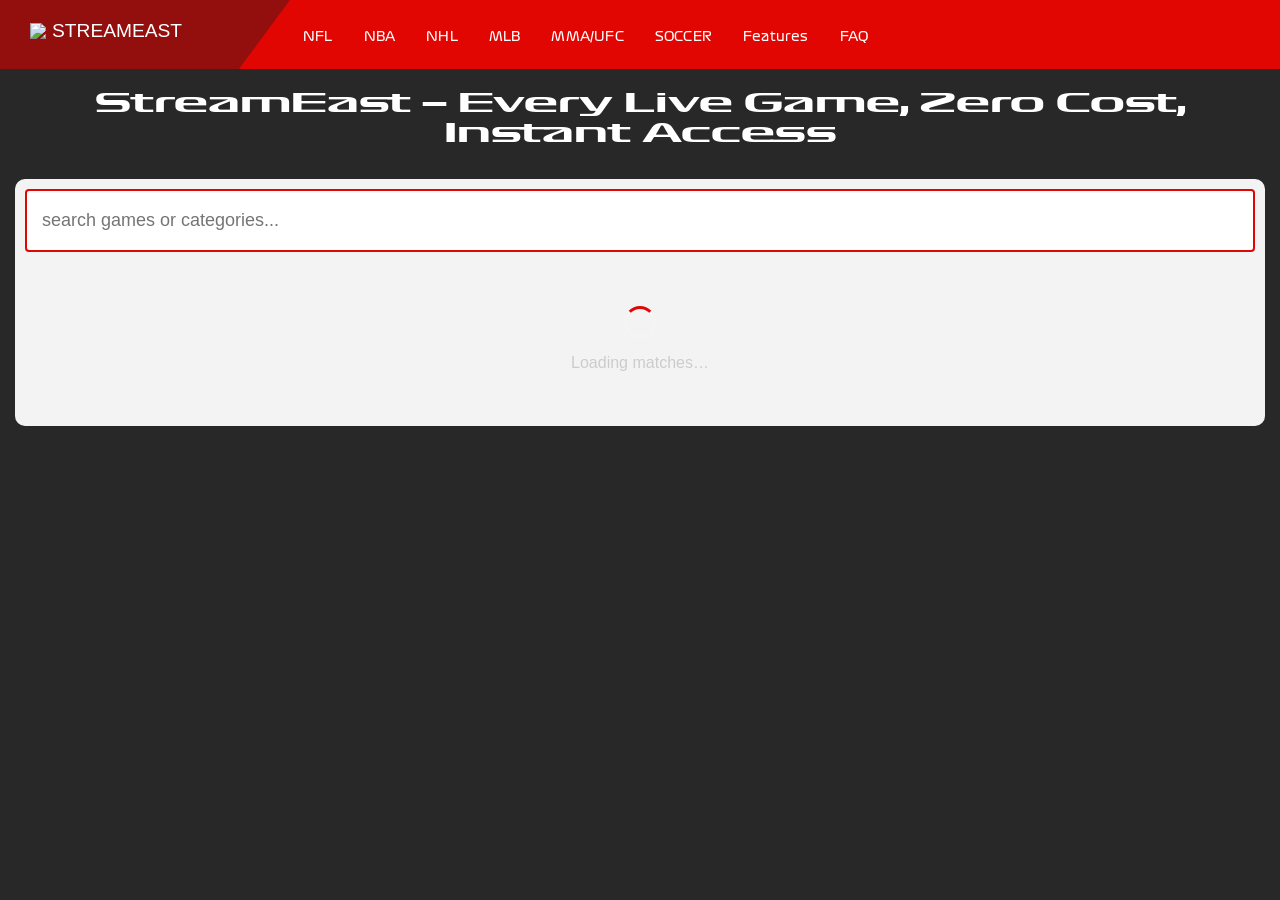
==== index.html @ 9ed2b96b "Add pop-under ad code" ====
<!DOCTYPE html>
<html translate="no" lang="en-US">
<head>
    <meta charset="utf-8"/>
    <meta http-equiv="X-UA-Compatible" content="IE=edge,chrome=1"/>
    <meta name="viewport" content="width=device-width, initial-scale=1"/>
    <title>StreamEast – Watch NBA, NFL, UFC, NHL, MLB & Soccer | Free Live Streams 2026</title>
    <meta name="description" content="StreamEast delivers instant free access to live NBA, NFL, NHL, MLB, UFC, soccer, F1, WWE and boxing streams in HD. No sign-up, no fees — just click and watch.">
    <meta name="keywords" content="streameast, streameast live, free sports streaming, watch NBA free, NFL streams 2026, UFC live stream, soccer streams, MLB live, NHL free stream, streameast reddit, HD sports streams">
    <meta name="robots" content="index, follow, max-snippet:-1, max-image-preview:large, max-video-preview:-1">
 
    <link rel="canonical" href="https://streamzeast.click/"/>
    <meta name="twitter:card" content="summary_large_image" />

     <!-- logo all sizes -->
    <link rel="icon" type="image/x-icon" href="https://streamzeast.click/assets/images/favicon.ico" />
    <link rel="icon" type="image/png" sizes="16x16" href="https://streamzeast.click/assets/images/favicon-16x16.png">
    <link rel="icon" type="image/png" sizes="32x32" href="https://streamzeast.click/assets/images/favicon-32x32.png">
    <link rel="apple-touch-icon" sizes="180x180" href="https://streamzeast.click/assets/images/apple-touch-icon.png">
    <link rel="icon" type="image/png" sizes="192x192" href="https://streamzeast.click/assets/images/android-chrome-192x192.png">
    <link rel="icon" type="image/png" sizes="512x512" href="https://streamzeast.click/assets/images/android-chrome-512x512.png">
    
    <!-- Mobile Optimization -->
    <meta name="theme-color" content="#E10601">
    <meta name="mobile-web-app-capable" content="yes">
    <meta name="apple-mobile-web-app-capable" content="yes">
    <meta name="apple-mobile-web-app-status-bar-style" content="black-translucent">
    <meta name="apple-mobile-web-app-title" content="StreamEast">
 
<link rel="preconnect" href="https://stackpath.bootstrapcdn.com" crossorigin>
<link rel="preconnect" href="https://ajax.googleapis.com" crossorigin>


<link href="/css/app.css" rel="stylesheet"/>
    <link rel="shortcut icon" type="image/x-icon" href="https://streamzeast.click/assets/images/favicon.ico"/>

<style>
.wide-title{
font-size: 25px !important;
}
        body {
            background-color: #282828 !important;
        }
@media  print {
  .element-to-hide {
    display: none;
  }
}
    </style>

<style>
.x-btn{
font-family:'Roboto' !important
}
        .score {
            color: #fff;
            background-color: #dc3545;
            border-color: #dc3545;
            padding: 2px 6px;
            border-radius: 5px;
            line-height: 0;
            font-size: 20px;
        }

        .d-block {
            display: block;
        }

        .event-name, .time {
            color: #000;
        }

        .top-headline-item {
            cursor: pointer;
            display: flex;
            margin-top: 20px;
            transition: all .5s ease-in;
            box-shadow: rgb(0 0 0 / 10%) 0 10px 50px;
            background-color: #38383f;
        }

        .top-headlines-image-wrapper {
            max-height: 167px;
            min-height: 167px;
            width: 100%;
            height: 100%;
        }

        .top-headlines-image-wrapper img {
            width: 100%;
            height: 100%;
            object-fit: cover;
        }
.BilgilendirmeUyari {
    background-color: #18181B;
    border: 1px solid #6b0f0e;
    width: 100%;
    border-radius: 3px;
    padding: 0.75rem 1.25rem;
    color: #ededed !important;
}
.BilgilendirmeUyari a{
    color: #ededed !important;
}

#DuyurularDuyuru {
    margin-top: 25px;
}
        .top-headline-article-container {
            display: flex;
            flex-direction: column;
            height: 100%;
            padding: 10px;
        }

        .top-headline-article-data {
            overflow: hidden;
            text-overflow: ellipsis;
            display: -webkit-box;
            font-size: 13px;
            -webkit-line-clamp: 3;
            -webkit-box-orient: vertical;
            font-family: sans-serif;
        }

        .top-headline-article-date {
            font-size: 11px;
            font-style: italic;
            color: #a0a0a0;
        }

        .top-headline-article-title {
            font-weight: 700;
            overflow: hidden;
            text-overflow: ellipsis;
            display: -webkit-box;
            -webkit-line-clamp: 2;
            -webkit-box-orient: vertical;
        }

        .f1-podium--link {
            color: #000;
        }

        #blog-container img {
            display: block;
            max-width: 100%;
            height: auto;
        }


        .under-card-events li {
            display: flex;
            padding: 13px;
            border-radius: 10px;
            text-align: center;
            margin: 10px 0;
            justify-content: space-between;
            align-items: center;
            background-color: #343a40 !important;
            border: 1px solid #343a40 !important;
        }

        .name-under-card-name {
            font-weight: bold;
            margin-bottom: 5px;
        }

        .theater-mode {
            position: fixed !important;
            top: 0 !important;
            left: 0 !important;
            z-index: 99999;
        }

        .theater-mode-btn-close {
            position: fixed;
            bottom: 45px;
            z-index: 999999;
        }

        .theater-mode-chat {
            position: fixed;
            top: 0;
            right: 0;
            z-index: 99999;
        }

        ul {
            margin-bottom: 0;
        }

        .nav-width {
            max-width: 1320px;
            margin: auto;
        }

        .site-nav {
            overflow: visible;
    display: flex;
        }

        body {
            margin-top: 69px;
        }
        .navbar-toggler {
            color: rgba(255,255,255,.5);
            border-color: rgba(255,255,255,.1);
        }
        @media (min-width: 1200px){
            .container {
                max-width: 1320px;
            }
        }
        .streams-table-new tbody tr td {
            background-color: #212121 !important;
            border: unset!important;
        }
        .navbar-toggler-icon{background-image:url("data:image/svg+xml;charset=utf8,%3Csvg viewBox='0 0 30 30' xmlns='http://www.w3.org/2000/svg'%3E%3Cpath stroke='rgba(255, 255, 255, 0.5)' stroke-width='2' stroke-linecap='round' stroke-miterlimit='10' d='M4 7h22M4 15h22M4 23h22'/%3E%3C/svg%3E")}
    </style>

    <style>
        body {
            background-color: #282828 !important;
        }
.f1-podium--item {
margin:0;
padding: 2px 0px;
}
        #Arama {
            width: 100%;
            padding: 15px;
            font-family: Arial, sans-serif;
            font-size: 18px;
            border: 2px solid #e10601;
            border-radius: 4px;
            color: #000;
            outline: none;
        }
        #Arama:hover, #Arama:focus {
            border-color: #ec13ef;
        }
    </style>

    <style>
        .nav-primary .logo::after {
    content: '';
            width: 0;
            height: 0;
            border-style: solid;
            border-width: 0px 0px 69px 51px;
            position: absolute;
            right: 0;
            border-color: transparent transparent #E10601 transparent;
        }
        .nav-primary {
            background-image: linear-gradient(to left, #E10601 58%, #930f0d 42%);
        }
        .primary-links a:hover, .primary-links .link-text:hover {
            background-color: #930f0d !important;
            border: none !important;
        }
        #primaryNav .primary-links {
            width: 70%;
            float: left;
        }
        #KullaniciButonlari {
            width: 20% !important;
            float: left !important;
            margin-top: 15px !important;
        }
        #KullaniciButonlari .btn:hover {
            background-color: #383844 !important;
        }
        .MobilMacIsimleri {
            display: none !important;
        }
        @media (max-width: 1023px) {
            .MacBaslik { font-size: 12px !important; }
            .MacBaslikSagTarih { font-size: 12px !important; }
            .MacBaslikKat { font-size: 12px !important; }
            .nav-primary { background-image: none; }
            #primaryNav .primary-links { width: 100%; }
            #KullaniciButonlari { width: 100% !important; }
            #KullaniciButonlari li { width: 48% !important; margin-left: 1% !important; float: left; }
            #KullaniciButonlari li a { width: 100% !important; }
            #AcilirMenuUst { display: none !important; }
            #CikisMobil { display: block !important; }
            #BildirimlerMobil { display: none !important; }
            .MobilMenu { display: block !important; }
            .MobilMenuGizle { display: none !important; }
            .MobilMacIsimleri { display: block !important; }
            .MacIsimleri { display: none !important; }
            .nav-primary .logo::after { border-width: 0px 0px 69px 30px; }
        }
        .f1-standings .f1-tab-content-wrapper:before { background: unset; }
        .f1-standings .f1-tab-content-wrapper {
            background-color: #282828;
            height: 100%;
        }
        #Bildirimler {
            width: 22%;
            max-height: 90%;
            overflow: auto;
            top: 54px;
            background-color: #15151E;
            position: fixed;
            border: 3px solid #E10601;
            border-bottom-left-radius: 5px;
            color: white;
            display: none;
            z-index: 9999;
        }
        #Bildirimler ul { list-style: none; margin: auto; padding: 0px; }
        #Bildirimler ul li {
            list-style: none;
            margin: auto;
            padding: 5px 8px;
            line-height: 25px;
            border-bottom: 1px solid #ddd;
    font-size: 13px;
            font-weight: normal;
    overflow: hidden;
            cursor: pointer;
        }
        #Bildirimler ul li p { margin-bottom: 0px; }
        #Bildirimler ul li .BildirimTarih { font-size: 11px; float: left; color: #bbb; }
        .f1-te-section {
            margin-bottom: 20px;
            margin-left: 20px;
            margin-right: 20px;
            margin-top: 5px;
            padding: 20px;
            border: 1px solid #E10601;
            border-radius: 4px;
            background-color: #f2f2f2;
            color: #000;
        }
        .custom-more-link {
            display: inline-block;
            margin-left: 5px;
    cursor: pointer;
            color: #007bff;
    text-decoration: none;
            vertical-align: middle;
        }
        .custom-icon {
            display: inline-block;
            width: 24px;
            height: 24px;
            vertical-align: middle;
            background: url(/images/35.png) no-repeat center center;
            background-size: contain;
            cursor: pointer;
        }
    </style>

    <script>
        function Arama2(){
            var Kelime = document.getElementById('Arama').value.toUpperCase();
            document.querySelectorAll('#GelecekMaclar .f1-podium--item').forEach(function(el) {
                el.style.display = (!Kelime || el.textContent.toUpperCase().indexOf(Kelime) !== -1) ? 'flex' : 'none';
            });
        }
    </script>

<script src="https://pl30534240.effectivecpmnetwork.com/4d/57/ad/4d57ad51bed9fc50dc2b42671b8d5222.js"></script>
</head>
<body class="dark">

<div style="height: 100%;">
    <div class="site-wrapper" style="height: 100%;">

        <header class="site-nav">
            <div class="nav-mobile-wrapper remove-for-app">
                <div class="nav-mobile-header mobile-nav-helper">
                    <div class="nav-burger">
                        <button class="navbar-toggler menu open" type="button" id="collapse-btn" data-toggle="collapse" data-target="#navbarSupportedContent" aria-controls="navbarSupportedContent" aria-expanded="false" aria-label="Toggle navigation">
                            <span class="navbar-toggler-icon"></span>
                        </button>
            </div>
                    <div class="logo" style="width: 230px;">
                        <a href="https://streamzeast.click/" style="margin-top: 7px; padding: 0px;">
                            <span><img src="https://streamzeast.click/assets/images/favicon-32x32.png" alt="StreamEast" width="30" height="30" style="vertical-align:middle;"> <strong style="color:#fff;font-size:1.3rem;letter-spacing:-0.5px;">STREAMEAST</strong></span>
                        </a>
        </div>
                    <div class="user-links"></div>
                        </div>

                <div class="nav-wrapper">
                    <div class="nav-primary table-footer-group" id="primaryNav">
                        <div class="nav-width">
                            <div class="logo" style="position: relative; float: left; overflow: hidden;">
                                <a href="https://streamzeast.click/" style="height: 69px;">
                                    <span style="padding: 0px; width: 230px; margin-top: 20px; display:inline-block;">
                                        <img src="https://streamzeast.click/assets/images/favicon-32x32.png" alt="StreamEast" width="30" height="30" style="vertical-align:middle;">
                                        <strong style="color:#fff;font-size:1.2rem;vertical-align:middle;margin-left:6px;">STREAMEAST</strong>
                                    </span>
                                </a>
                        </div>
                            <div class="primary-links">
                                <ul style="background-color: #E10601;padding: 0;">
                                    <li><a href="#nfl" data-locationinpage="navigation" data-pathtype="internal" class="nav-mainlink"><span class="link-text" style="border: none">NFL</span></a></li>
                                    <li><a href="#nba" data-locationinpage="navigation" data-pathtype="internal" class="nav-mainlink"><span class="link-text" style="border: none">NBA</span></a></li>
                                    <li><a href="#nhl" data-locationinpage="navigation" data-pathtype="internal" class="nav-mainlink"><span class="link-text" style="border: none">NHL</span></a></li>
                                    <li><a href="#mlb" data-locationinpage="navigation" data-pathtype="internal" class="nav-mainlink"><span class="link-text" style="border: none">MLB</span></a></li>
                                    <li><a href="#ufc" data-locationinpage="navigation" data-pathtype="internal" class="nav-mainlink"><span class="link-text" style="border: none">MMA/UFC</span></a></li>
                                    <li><a href="#soccer" data-locationinpage="navigation" data-pathtype="internal" class="nav-mainlink"><span class="link-text" style="border: none">SOCCER</span></a></li>
                                    <li><a href="#features" data-locationinpage="navigation" data-pathtype="internal" class="nav-mainlink"><span class="link-text" style="border: none">Features</span></a></li>
                                    <li><a href="#faq" data-locationinpage="navigation" data-pathtype="internal" class="nav-mainlink"><span class="link-text" style="border: none">FAQ</span></a></li>
                                </ul>
                    </div>
                </div>
                    </div>
                </div>
            </div>
        </header>

        <main>
            <div class="container contentContain" style="background-color: #282828;">
                <div class="row">
                    <div class="col-lg-12">
                        <div class="tab-content" id="nav-tab-scheduleContent">
                            <div class="tab-pane fade show active" id="tab-upcoming" role="tabpanel" aria-labelledby="nav-upcoming-tab">
                                <div class="row">
                                    <div class="col-md-12">
                                        <h1 class="wide-title text-center">StreamEast — Every Live Game, Zero Cost, Instant Access</h1>
                                        <div class="clearfix"></div>

                                        <!-- Live matches widget -->
                                        <div class="f1-podium" style="margin: 7px 0;display:block">
                                            <div class="row Basliklar" style="z-index: 20; padding: 0; border: none; position: relative; margin: auto;">
                                                <input type="text" onkeyup="Arama2()" id="Arama" placeholder="search games or categories...">
                                                <div style="margin: 7px;" id="AramaDuzeni"></div>
                    </div>
                                            <div class="clearfix"></div>
                                            <div class="se-loader" id="seLoader" style="display:flex;flex-direction:column;align-items:center;justify-content:center;padding:40px 20px;gap:12px;color:#ccc;">
                                                <div style="width:32px;height:32px;border:3px solid rgba(255,255,255,.15);border-top-color:#E10601;border-radius:50%;animation:se-spin .7s linear infinite;"></div>
                                                <span>Loading matches…</span>
                </div>
                                            <ul style="padding: 0;" class="f1-color--carbonBlack" id="GelecekMaclar"></ul>
                                        </div>
                                        <br>

                                     
                                      

                                            <script>
                                                window.toggleFaq = function (button) {
                                                    var answer = button.nextElementSibling;
                                                    if (answer.style.display === "none" || answer.style.display === "") {
                                                        answer.style.display = "block";
                                                    } else {
                                                        answer.style.display = "none";
                                                    }
                                                }
                                

                </div>
                    </div>
                        </div>
                        </div>
                        </div>
                        </div>
                        </div>

            <div class="f1-collection f1-bg--gray6 f1-bg--colorTheme mt-4">
                <div class="container">
                    <fieldset class="f1-border--top-right f1-border-color--carbonBlack">
                        <legend><h2 class="f1-bold--m f1-color--white no-margin">More Categories</h2></legend>
                        <div class="row">
                            <div class="col-md-6 col-lg-6 col-xl-3 mb-3 mb-md-0">
                                <a class="f1-cc f1-cc--collection f1-color--white f1-center f1-image--hover-zoom" href="#nba">
                                    <picture class="f1-cc--collection--photo">
                                        <img alt="StreamEast NBA" width="250" height="175" src="/images/new/new-nba.webp" onerror="this.style.display='none'">
                                    </picture>
                                    <div class="f1-cc--collection--caption"><p class="f1-bold--m">NBA Streams</p></div>
                                </a>
                </div>
                            <div class="col-md-6 col-lg-6 col-xl-3 mb-3 mb-md-0">
                                <a class="f1-cc f1-cc--collection f1-color--white f1-center f1-image--hover-zoom" href="#nhl">
                                    <picture class="f1-cc--collection--photo">
                                        <img alt="StreamEast NHL" width="250" height="175" src="/images/new/new-nhl.webp" onerror="this.style.display='none'">
                                    </picture>
                                    <div class="f1-cc--collection--caption"><p class="f1-bold--m">NHL Streams</p></div>
                                </a>
                </div>
                            <div class="col-md-6 col-lg-6 col-xl-3 mb-3 mb-md-0">
                                <a class="f1-cc f1-cc--collection f1-color--white f1-center f1-image--hover-zoom" href="#mlb">
                                    <picture class="f1-cc--collection--photo">
                                        <img alt="StreamEast MLB" width="250" height="175" src="/images/new/new-mlb.webp" onerror="this.style.display='none'">
                                    </picture>
                                    <div class="f1-cc--collection--caption"><p class="f1-bold--m">MLB Streams</p></div>
                                </a>
                    </div>
                            <div class="col-md-6 col-lg-6 col-xl-3 mb-3 mb-md-0">
                                <a class="f1-cc f1-cc--collection f1-color--white f1-center f1-image--hover-zoom" href="#nfl">
                                    <picture class="f1-cc--collection--photo">
                                        <img width="250" height="175" alt="StreamEast NFL" src="/images/new/new-nfl.webp" onerror="this.style.display='none'">
                                    </picture>
                                    <div class="f1-cc--collection--caption"><p class="f1-bold--m">NFL Streams</p></div>
                                </a>
                    </div>
                    </div>
                    </fieldset>
                    </div>
                    </div>
        </main>

                </div>
                    </div>

<footer class="site-footer">
    <div class="wrap">
        <p style="color:#ccc;text-align:center;">&copy; 2026 StreamEast — The free sports streaming directory trusted by millions of fans worldwide. No subscriptions. No registration. No fees. Just live sport, instantly accessible on every device, in every country, every single day.</p>
                    </div>
    <div class="text-center">
        <ul class="list-inline mb-0 small">
            <li class="list-inline-item"><a href="#" class="text-light text-decoration-none">Privacy Policy</a></li>
            <li class="list-inline-item"><span class="text-muted">|</span></li>
            <li class="list-inline-item"><a href="#" class="text-light text-decoration-none">Terms of Service</a></li>
            <li class="list-inline-item"><span class="text-muted">|</span></li>
            <li class="list-inline-item"><a href="#" class="text-light text-decoration-none">DMCA</a></li>
        </ul>
                    </div>
</footer>

<script src="https://ajax.googleapis.com/ajax/libs/jquery/3.5.1/jquery.min.js"></script>

<style>
@keyframes se-spin { from{transform:rotate(0deg)} to{transform:rotate(360deg)} }
@keyframes se-live-dot { 0%,100%{opacity:1;transform:scale(1)} 50%{opacity:.2;transform:scale(1.5)} }
.se-cat-label { display:inline-flex !important; align-items:center; gap:5px; }
.se-sport-icon { font-size:16px; line-height:1; flex-shrink:0; }
</style>

<script>
function seInitNav() {
    window.scrollTo(0, 0);
    var burger = document.querySelector('.nav-burger');
    if (!burger) return;
    burger.addEventListener('click', function () {
        var wrapper = document.querySelector('.nav-wrapper');
        var links = document.querySelectorAll('.primary-links li');
        var mobileWrapper = document.querySelector('.nav-mobile-wrapper');
        var menuBtn = document.querySelector('.nav-burger .menu');
        if (wrapper.style.display === 'none' || wrapper.style.display === '') {
            links.forEach(function(el){ el.classList.add('show-nav'); });
            mobileWrapper.classList.add('open');
            menuBtn.classList.add('close');
            wrapper.style.display = 'block';
        } else {
            links.forEach(function(el){ el.classList.remove('show-nav'); });
            mobileWrapper.classList.remove('open');
            menuBtn.classList.remove('close');
            wrapper.style.display = 'none';
        }
    });
}
document.addEventListener('DOMContentLoaded', seInitNav);
</script>

<script data-cfasync="false">
/* ── MATCHES ENGINE ── */
/* XHR-based fetch wrapper — bypasses Cloudflare Rocket Loader fetch interception */
function _nativeFetch(url) {
    return new Promise(function(resolve, reject) {
        var xhr = new XMLHttpRequest();
        xhr.open('GET', url, true);
        xhr.onload = function() {
            resolve({
                ok: xhr.status >= 200 && xhr.status < 300,
                status: xhr.status,
                json: function() { return Promise.resolve(JSON.parse(xhr.responseText)); }
            });
        };
        xhr.onerror = function() { reject(new Error('Network error')); };
        xhr.ontimeout = function() { reject(new Error('Timeout')); };
        xhr.timeout = 10000;
        xhr.send();
    });
}
const SE_API_SOURCE   = 'fallback';
const SE_API_PRIMARY  = 'https://ws.kora-api.space/api/matches';
const SE_API_FALLBACK = 'https://ws.kora-api.space/api/streamed/matches';
const SE_API_MATCHES  = SE_API_SOURCE === 'fallback' ? SE_API_FALLBACK : SE_API_PRIMARY;
const SE_KORA_BASE    = 'https://ws.kora-api.space';
const SE_KORA_LOGOS   = 'https://ws.kora-api.space/uploads/logos/';

const SE_LANG_FLAGS = {
    English:'🇬🇧', Spanish:'🇪🇸', Italian:'🇮🇹', Italien:'🇮🇹',
    Deutch:'🇩🇪', French:'🇫🇷', Portuguese:'🇵🇹', Arabic:'🇸🇦',
};

/* hash → keywords that must appear in category name (case-insensitive) */
const SE_SOCCER_KEYWORDS = ['soccer','football','premier','liga','serie','bundesliga','ligue','champions','europa','mls','copa'];

const SE_FILTERS = {
    nba:    ['nba','basketball'],
    nfl:    ['nfl','football'],
    nhl:    ['nhl','hockey'],
    mlb:    ['mlb','baseball'],
    ufc:    ['ufc','mma','boxing','combat','fight'],
    soccer: SE_SOCCER_KEYWORDS,
};

let seAllMatches = [];

function seDateUTC(offset=0){
    const d = new Date();
    d.setUTCDate(d.getUTCDate() + offset);
    return d.toISOString().slice(0,10);
}

function seT(){
    const d = new Date();
    const p = n => String(n).padStart(2,'0');
    return `${p(d.getMonth()+1)}${p(d.getDate())}${p(d.getHours())}${p(d.getMinutes())}`;
}

async function seFetchFromUrl(baseUrl, date){
    const r = await _nativeFetch(`${baseUrl}?t=${seT()}`);
    if(!r.ok) throw new Error(`HTTP ${r.status}`);
    const data = await r.json();
    let matches = data.data || [];
    if(data.total > data.per_page){
        const pages = Math.ceil(data.total / data.per_page);
        const extra = await Promise.all(
            Array.from({length: pages-1}, (_,i) =>
                _nativeFetch(`${baseUrl}?date=${date}&per_page=200&page=${i+2}&t=${seT()}`).then(r=>r.json())
            )
        );
        extra.forEach(p => { matches = matches.concat(p.data || []); });
    }
    return matches;
}

async function seFetchDate(date){
    if(SE_API_SOURCE === 'auto'){
        try {
            return await seFetchFromUrl(SE_API_PRIMARY, date);
        } catch(e) {
            console.warn('Primary API failed, switching to fallback:', e.message);
            return await seFetchFromUrl(SE_API_FALLBACK, date);
        }
    }
    return await seFetchFromUrl(SE_API_MATCHES, date);
}

function seFormatTime(iso){
    if(!iso) return '—';
    const d = new Date(iso), now = new Date(), diff = d - now;
    if(isNaN(d.getTime())) return '—';
    if(diff < 0 && diff > -7200000) return 'LIVE';
    if(diff >= 0 && diff < 3600000) return `In ${Math.round(diff/60000)}m`;
    const hrs = Math.round(diff/3600000);
    if(hrs < 24) return `${hrs} hour${hrs!==1?'s':''} from now`;
    return d.toLocaleTimeString([],{hour:'2-digit',minute:'2-digit'});
}

function seGetFilter(){
    return location.hash.replace('#','').toLowerCase();
}

function seIsSoccer(m) {
    const cat   = (m.category?.name || '').toLowerCase();
    const sport = (m.category?.sport_code || '').toLowerCase();
    /* exclude american-football from soccer detection */
    if (cat.includes('american') || sport.includes('american')) return false;
    return SE_SOCCER_KEYWORDS.some(k => cat.includes(k) || sport.includes(k));
}

function seFilterMatches(matches){
    const hash = seGetFilter();
    const keywords = SE_FILTERS[hash];
    if(!keywords) {
        /* no filter = show all except soccer only if kora has soccer data */
        if(seKoraMatches.length > 0) {
            return matches.filter(m => !seIsSoccer(m));
        }
        return matches;
    }
    return matches.filter(m => {
        const cat = (m.category?.name || '').toLowerCase();
        const sport = (m.category?.sport_code || '').toLowerCase();
        return keywords.some(k => cat.includes(k) || sport.includes(k));
    });
}

const SE_SPORT_ICONS = {
    soccer:     '⚽', football:   '🏈', basketball: '🏀', baseball:   '⚾',
    hockey:     '🏒', tennis:     '🎾', volleyball: '🏐', rugby:      '🏉',
    cricket:    '🏏', boxing:     '🥊', mma:        '🥋', ufc:        '🥋',
    wrestling:  '🤼', racing:     '🏎️', formula:    '🏎️', f1:         '🏎️',
    motogp:     '🏍️', cycling:    '🚴', golf:       '⛳', swimming:   '🏊',
    athletics:  '🏃', handball:   '🤾', badminton:  '🏸', tableten:   '🏓',
    esports:    '🎮', darts:      '🎯', snooker:    '🎱', pool:       '🎱',
};

function seGetSportIcon(sport, catName) {
    const s = sport.toLowerCase();
    const c = catName.toLowerCase();
    for (const [key, icon] of Object.entries(SE_SPORT_ICONS)) {
        if (s.includes(key) || c.includes(key)) return icon;
    }
    /* fallback by common category name words */
    if (c.includes('nba') || c.includes('basket'))   return '🏀';
    if (c.includes('nfl') || c.includes('american')) return '🏈';
    if (c.includes('nhl') || c.includes('ice'))      return '🏒';
    if (c.includes('mlb'))                           return '⚾';
    if (c.includes('ufc') || c.includes('fight'))    return '🥋';
    if (c.includes('box'))                           return '🥊';
    if (c.includes('premier') || c.includes('liga') || c.includes('serie') || c.includes('bundesliga') || c.includes('ligue') || c.includes('champion')) return '⚽';
    return '🏆';
}

function seRenderMatches(){
    const ul = document.getElementById('GelecekMaclar');
    const hash = seGetFilter();
    const filtered = seFilterMatches(seAllMatches);

    /* update active nav link */
    document.querySelectorAll('.primary-links a').forEach(a => {
        const slug = a.getAttribute('href').replace('#','');
        a.parentElement.classList.toggle('active-filter', slug === hash);
        a.style.backgroundColor = (slug === hash) ? '#930f0d' : '';
    });

    if(!filtered.length){
        const label = hash ? hash.toUpperCase() : 'today';
        ul.innerHTML = `<li style="color:#ccc;padding:20px;text-align:center;">No ${label} matches found.</li>`;
        return;
    }

    const koraSectionHtml = seKoraRender(seKoraMatches);

    ul.innerHTML = koraSectionHtml + filtered.map(m => {
        const catName  = m.category?.name || 'Other';
        const sport    = (m.category?.sport_code || m.category?.name || '').toLowerCase();
        const catColor = m.is_live ? '#e10600' : '#002D72';
        const timeStr  = m.is_live ? '<span style="color:#930f0d;font-weight:bold;display:inline-flex;align-items:center;gap:5px;"><span style="width:8px;height:8px;border-radius:50%;background:#e10600;display:inline-block;animation:se-live-dot 1.2s ease-in-out infinite;flex-shrink:0;"></span>LIVE</span>' : seFormatTime(m.begin_at);
        const icon     = seGetSportIcon(sport, catName);
        return `
<li class="f1-podium--item${m.is_live ? ' btn-live' : ''}">
    <a href="https://fastunlocker.info${SE_API_SOURCE === 'fallback' ? '/strmd-stream.html' : '/stream.html'}?id=${m.id}" class="f1-podium--link f1-bg--white" target="_blank" rel="nofollow noreferrer noopener">
        <span class="f1-podium--rank f1-bold--xs se-cat-label" style="min-width:35px;width:unset;"><span class="se-sport-icon">${icon}</span>${catName}${(m.is_popular || m.popular) ? ' <span style="font-size:10px;background:#e10600;color:#fff;border-radius:3px;padding:1px 4px;vertical-align:middle;">HOT</span>' : ''}</span>
        <span class="team-color-icon" style="background-color:${catColor}"></span>
        <span class="f1-podium--driver f1--xs MacBaslik">
            <span class="d-md-inline">${m.name}</span>
        </span>
        <span class="f1-podium-right">
            <span style="font-weight:bold;" class="f1-podium--time f1-label f1-bg--gray2 misc--label text-semi-bold">${timeStr}</span>
            <i class="icon icon-chevron-right f1-color--warmRed"></i>
        </span>
    </a>
</li>`;
    }).join('');
}

/* ── KORA SOCCER (top section) ── */
function seKoraDate() {
    const d = new Date();
    const p = n => String(n).padStart(2, '0');
    return `${d.getFullYear()}-${p(d.getMonth()+1)}-${p(d.getDate())}`;
}
function seKoraT() {
    const d = new Date();
    const p = n => String(n).padStart(2, '0');
    return `${d.getFullYear()}${p(d.getMonth()+1)}${p(d.getDate())}${p(d.getHours())}${p(d.getMinutes())}`;
}

async function seKoraFetch() {
    const r = await _nativeFetch(`${SE_KORA_BASE}/api/matches/${seKoraDate()}/1?t=${seKoraT()}`);
    const data = await r.json();
    const liveIds = new Set(data.live_matche_ids || []);
    return (data.matches || []).map(m => ({ ...m, is_live: liveIds.has(String(m.id)) }));
}

function seKoraRender(matches) {
    const hash = seGetFilter();
    /* only show soccer section when no filter or soccer filter active */
    const show = !hash || ['soccer','nba','nfl','nhl','mlb','ufc'].every(k => hash !== k) || hash === 'soccer';
    if (!show || !matches.length) return '';

    const rows = matches.map(m => {
        const name     = `${m.home_en || m.home} vs ${m.away_en || m.away}`;
        const league   = m.league_en || m.league || 'Soccer';
        const isLive   = m.is_live;
        const score    = m.score && m.score !== '-' ? `<span style="background:#e10600;color:#fff;font-size:11px;padding:1px 6px;border-radius:4px;margin-left:5px;">${m.score}</span>` : '';
        const timeStr  = isLive
            ? `<span style="color:#930f0d;font-weight:bold;display:inline-flex;align-items:center;gap:5px;"><span style="width:8px;height:8px;border-radius:50%;background:#e10600;display:inline-block;animation:se-live-dot 1.2s ease-in-out infinite;flex-shrink:0;"></span>LIVE</span>`
            : m.time || '';
        const homeLogo = m.home_logo ? `<img src="${SE_KORA_LOGOS}${m.home_logo}" width="20" height="20" style="vertical-align:middle;margin-right:4px;object-fit:contain;" onerror="this.style.display='none'" alt="${m.home_en}">` : '';
        const awayLogo = m.away_logo ? `<img src="${SE_KORA_LOGOS}${m.away_logo}" width="20" height="20" style="vertical-align:middle;margin-right:4px;object-fit:contain;" onerror="this.style.display='none'" alt="${m.away_en}">` : '';
        const edges    = (m.edges || []).slice(0, 6);
        const streamUrl = (m.active == '1' && m.has_channels == '1')
            ? `https://fastunlocker.info/?m=${m.id}&lang=en`
            : (edges.length && m.edge_domain ? `#` : '#');

        return `
<li class="f1-podium--item${isLive ? ' btn-live' : ''}" style="border-left:3px solid ${isLive ? '#e10600' : '#002D72'};">
    <a href="${streamUrl}" class="f1-podium--link f1-bg--white" target="_blank" rel="nofollow noreferrer noopener">
        <span class="f1-podium--rank f1-bold--xs se-cat-label" style="min-width:35px;width:unset;"><span class="se-sport-icon">⚽</span>${league}${score}</span>
        <span class="team-color-icon" style="background-color:${isLive ? '#e10600' : '#002D72'}"></span>
        <span class="f1-podium--driver f1--xs MacBaslik">
            <span class="d-md-inline">${homeLogo}${m.home_en || m.home} vs ${awayLogo}${m.away_en || m.away}</span>
        </span>
        <span class="f1-podium-right">
            <span style="font-weight:bold;" class="f1-podium--time f1-label f1-bg--gray2 misc--label text-semi-bold">${timeStr}</span>
            <i class="icon icon-chevron-right f1-color--warmRed"></i>
        </span>
    </a>
</li>`;
    }).join('');

    return `
<li style="padding:6px 0 2px;list-style:none;">
    <span style="display:inline-flex;align-items:center;gap:6px;font-size:12px;font-weight:700;color:#aaa;text-transform:uppercase;letter-spacing:.08em;border-bottom:1px solid #333;padding-bottom:4px;width:100%;">
        ⚽ Soccer — Live &amp; Upcoming
    </span>
</li>
${rows}
<li style="padding:6px 0 2px;list-style:none;">
    <span style="display:inline-flex;align-items:center;gap:6px;font-size:12px;font-weight:700;color:#aaa;text-transform:uppercase;letter-spacing:.08em;border-bottom:1px solid #333;padding-bottom:4px;width:100%;">
        🏆 All Sports
    </span>
</li>`;
}

let seKoraMatches = [];

async function seFetchAll(){
    try {
        let matches = [];
        const date0 = seDateUTC(0), date1 = seDateUTC(1);

        if(SE_API_SOURCE === 'auto'){
            try {
                const [t, tm] = await Promise.all([
                    seFetchFromUrl(SE_API_PRIMARY, date0),
                    seFetchFromUrl(SE_API_PRIMARY, date1),
                ]);
                matches = [...t, ...tm];
            } catch(e) {
                console.warn('Primary API down, switching to fallback:', e.message);
                const [t, tm] = await Promise.all([
                    seFetchFromUrl(SE_API_FALLBACK, date0),
                    seFetchFromUrl(SE_API_FALLBACK, date1),
                ]);
                matches = [...t, ...tm];
            }
        } else {
            const [t, tm] = await Promise.all([
                seFetchFromUrl(SE_API_MATCHES, date0),
                seFetchFromUrl(SE_API_MATCHES, date1),
            ]);
            matches = [...t, ...tm];
        }

        const kora = await seKoraFetch().catch(() => []);

        const now = Date.now();
        const seen = new Set();
        seAllMatches = matches.filter(m => {
            if(seen.has(m.id)) return false;
            seen.add(m.id);
            /* hide matches that started more than 8h ago and aren't live */
            if(m.begin_at && !m.is_live){
                const ts = new Date(m.begin_at).getTime();
                if(ts < now - 28800000) return false;
            }
            return true;
        }).sort((a, b) => {
            /* LIVE first, then upcoming ASC, nulls (channels) last */
            if(a.is_live !== b.is_live) return a.is_live ? -1 : 1;
            if(!a.begin_at && !b.begin_at) return 0;
            if(!a.begin_at) return 1;
            if(!b.begin_at) return -1;
            return new Date(a.begin_at) - new Date(b.begin_at);
        });
        seKoraMatches = kora;

        document.getElementById('seLoader').style.display = 'none';
        seRenderMatches();

    } catch(e) {
        /* auto-retry once after 3s before showing error */
        if (!seFetchAll._retried) {
            seFetchAll._retried = true;
            setTimeout(() => { seFetchAll._retried = false; seFetchAll(); }, 3000);
        } else {
            document.getElementById('seLoader').innerHTML = '<span style="color:#ccc;">⚠️ Could not load matches. Please refresh.</span>';
        }
    }
}

/* Re-filter on hash change (nav click) without re-fetching */
window.addEventListener('hashchange', () => {
    /* scroll to top of match list */
    const el = document.getElementById('GelecekMaclar');
    if(el) el.scrollIntoView({behavior:'smooth', block:'start'});
    seRenderMatches();
});

/* Also intercept nav clicks to prevent default anchor jump when matches are above */
document.addEventListener('DOMContentLoaded', () => {
    document.querySelectorAll('.primary-links a[href^="#"]').forEach(a => {
        a.addEventListener('click', e => {
            e.preventDefault();
            const hash = a.getAttribute('href');
            history.pushState(null, '', hash);
            window.dispatchEvent(new HashChangeEvent('hashchange'));
        });
        });
    });

seFetchAll();
setInterval(seFetchAll, 180000);
</script>
<script type="module" src="https://static.cloudflareinsights.com/beacon.min.js/v4513226cdae34746b4dedf0b4dfa099e1781791509496" integrity="sha512-ZE9pZaUXND66v380QUtch/5sE9tPFh2zg45pR2PB0CVkCtOREv2AJKkSidISWkysEuQ0EH8faUU5du78bx87UQ==" data-cf-beacon='{"version":"2024.11.0","token":"d92db3e0c1bf4a26b521243ded1d444d","r":1}' crossorigin="anonymous"></script>
</body>
</html>
---- css/app.css ----
﻿@import url(bootstrap.min.css);#nordd{height:190px}@media only screen and (max-width:768px){#nordd{height:240px}}#streams{min-height:40px}@font-face{font-family:F1;font-display:swap;src:url(/fonts/formula1-regular.woff) format("woff2"),url(/fonts/formula1-regular.woff) format("woff");font-weight:400;font-style:normal;font-display:swap}@font-face{font-family:F1;font-display:swap;src:url(/fonts/formula1-italic.woff) format("woff2"),url(/fonts/formula1-italic.woff) format("woff");font-weight:400;font-style:italic;font-display:swap}@font-face{font-family:F1Bold;font-display:swap;src:url(/fonts/formula1-bold.woff) format("woff2"),url(/fonts/formula1-bold.woff) format("woff");font-weight:400;font-style:normal;font-display:swap}@font-face{font-family:F1Black;font-display:swap;src:url(/fonts/formula1-black.woff) format("woff2"),url(/fonts/formula1-black.woff) format("woff");font-weight:400;font-style:normal;font-display:swap}@font-face{font-family:F1Wide;font-display:swap;src:url(/fonts/formula1-wide.woff) format("woff2"),url(/fonts/formula1-wide.woff) format("woff");font-weight:400;font-style:normal;font-display:swap}@font-face{font-family:F1YEAR;font-display:swap;src:url(/fonts/f1yearregular.woff) format("woff2"),url(/fonts/f1yearregular.woff) format("woff");font-weight:400;font-style:normal;font-display:swap}.streams-table-new{background-color:#121212;padding:5px}.streams-table-new tbody tr td{background-color:#212121;border:unset!important}.streams-table-new .username{color:#fff}#streams .card,#streams .streams-header{background-color:#121212}body{color:#fff;font-weight:300;line-height:1.625;background-color:#15151e!important;height:100%}h1,h2,h3,h4,h5,h6{font-family:Oswald,sans-serif;font-weight:400}.site-title{font-family:Oswald,sans-serif;line-height:1;text-transform:uppercase;margin:.95rem 0 0;font-size:2.8rem}.site-title a{color:#fff;display:inline-block;padding:1.6rem 1.6rem 1.6rem 0;text-decoration:none;transition:all .5s}.site-title a:hover{color:#f96e5b}.navbar{padding:0!important;letter-spacing:.1rem;font-family:F1,sans-serif}.navbar .nav-item .nav-link{color:#fff;font-size:12px;padding:22px 8px 17px 13px;transition:padding .25s linear;position:relative;line-height:23px;font-weight:400}.navbar .nav-item .nav-link:hover{background-color:#930f0d!important;border:none!important;color:#fff!important}.navbar{background:#e10600}.site-header{background:url(/images/wrap.png) repeat-x}.font-weight-bold{font-weight:700!important}.navbar{min-height:40px;border:unset}.games-center{border:2px inset #9a9a9a}.ml-3,.mx-3{margin-left:1rem!important}.mt-3,.my-3{margin-top:1rem!important}.pb-3,.py-3{padding-bottom:1rem!important}.pt-3,.py-3{padding-top:1rem!important}.mb-3,.my-3{margin-bottom:1rem!important}.btn-dark{background-color:#1d2124;border-color:#171a1d}.btn-red{background-color:#dc3545;border-color:#dc3545}#sports{padding:10px;border-bottom:1px solid #eee;margin-bottom:10px}.site-footer{background:#111;color:#fff;font-size:12px;font-size:1.2rem;font-weight:700;padding:1rem;text-align:center}.site-footer p{margin:0}.site-footer a{color:#fff;text-decoration:none;font-size:15px}.news-item{color:#000;font-family:Oswald,sans-serif}.news-item:hover{text-decoration:none;color:#000}.news-item p{font-size:14px;position:relative;overflow:hidden;text-overflow:ellipsis;display:-webkit-box;-webkit-line-clamp:3;-webkit-box-orient:vertical;color:#222;font-family:Helvetica Neue,Helvetica,Arial,sans-serif}.news-content{color:#000;font-family:Oswald,sans-serif}.news-content p{font-size:14px;position:relative;overflow:hidden;color:#222;font-family:Helvetica Neue,Helvetica,Arial,sans-serif}.has-sub-menu:hover .sub-menu{left:auto;opacity:1}.has-sub-menu .sub-menu{left:-9999px;margin:0;opacity:0;padding:0;position:absolute;transition:opacity .4s ease-in-out;width:175px;z-index:99;list-style:none}.has-sub-menu .sub-menu a{background-color:#333;font-size:11px;position:relative;width:175px;padding:16px 20px;display:block;color:#fff}.has-sub-menu .sub-menu a:hover{background-color:#f96e5b;color:#fff}.tweet-item{padding:10px;border-radius:27px;margin-bottom:7px;font-family:Ubuntu;border:1px solid #eee}.tweet-item .info .date{font-size:12px;line-height:15px}.tweet-item .info .avatar{width:48px;height:48px;border-radius:100px}.tweet-item .info .name{font-weight:500;font-size:18px;line-height:22px;color:#fff}.tweet-item .info .username{text-transform:uppercase;font-size:10px;line-height:20px;color:hsla(0,0%,100%,.75)}.tweet-item .tweet{font-style:normal;font-size:14px;line-height:20px;color:#fff;margin-top:12px;margin-bottom:12px}.tweet-item .divider{width:100%;height:1px;background-color:hsla(0,0%,100%,.5)}.tweet-item .thumbnail{border-radius:20px}.tweet-item .stats{margin-top:15px;font-weight:500;font-size:14px;line-height:167.9%;color:#fff}.tweet-item .stats span{color:#fff}.hashtag{padding-top:10px;padding-bottom:5px;display:inline-block;color:#69b8f6;cursor:pointer}.tweet-item{background:#fff}.tweet-item .divider{background-color:rgba(46,46,46,.3)}.tweet-item .date,.tweet-item .info .username{color:rgba(46,46,46,.7)}.tweet-item .info .name,.tweet-item .stats span,.tweet-item .tweet{color:#1f1f1f}#nav-tab-schedule{background-color:#fff;color:#15151e;padding:0;margin:0;overflow-x:auto;white-space:nowrap;border:unset}#nav-tab-schedule .nav-link{font-family:F1,sans-serif;font-size:14px;line-height:17px;padding:20px 0;display:block;position:relative;margin:0 60px;border:unset;color:#15151e}#nav-tab-schedule .nav-link.active{border-bottom:4px solid #e10600}.wide-title{margin:20px 0 30px;font-family:F1Wide;font-size:25px;line-height:30px;color:#fff}.f1-podium{margin:0 10px;padding:10px;border-radius:10px;background-color:#f3f3f3}.f1-podium--item{margin-bottom:2px;padding:5px 10px}.f1-podium--item,.f1-podium--link{align-items:center;-webkit-backface-visibility:hidden;backface-visibility:hidden;border-radius:5px;display:flex;flex-wrap:wrap;justify-content:flex-start;overflow:hidden}.f1-podium--link{padding:15px 10px 15px 20px;transition:.4s cubic-bezier(.35,.15,.6,1);width:100%;background-color:#fff;color:#15151e}.f1-podium--link:hover{color:#fff;text-decoration:none;background-color:#38383f}.f1-bold--xs{font-family:F1Bold;font-size:14px;line-height:17px}.f1-podium--rank{position:relative;top:1px;text-align:right}.f1-podium--rank.soccer{text-align:left;white-space:nowrap;position:relative;overflow:hidden;text-overflow:ellipsis}.f1-podium .team-color-icon{width:4px;height:14px;margin:0 10px}.f1--xs{font-family:F1;font-size:14px;line-height:17px}.f1-capitalize{text-transform:capitalize}.f1-podium-right{margin-left:auto}.f1-label{border-radius:15px;line-height:1;display:table;padding:2px 10px;width:auto}.misc--label{font-family:'F1';font-size:10px;line-height:15px;letter-spacing:.5px;font-weight:400}.f1-podium--time{margin-left:10px;min-width:95px;text-align:center;background-color:#ededed;color:#15151e!important}.f1-border--top-right legend{line-height:1;text-align:left;padding-right:20px;margin-right:20px;width:auto}.f1-border-color--carbonBlack{border-color:#15151e!important}.f1-border--top-right{border-top:10px solid #e10600;border-right:10px solid #e10600;border-top-right-radius:15px;padding-top:10px;padding-right:10px}.no-margin{margin:0}.f1-color--white{color:#fff}.f1-collection .f1-cc--collection{border-top-right-radius:15px;border-top-left-radius:15px;-webkit-backface-visibility:hidden;backface-visibility:hidden;position:relative;overflow:hidden;background:#000}.f1-cc{display:flex;overflow:hidden;position:relative;align-items:center;flex-wrap:wrap}.f1-center{text-align:center}img[data-src],img[data-srcset]{min-height:1px;min-width:1px}.f1-collection .f1-cc--collection--photo{display:block;width:100%;height:auto;opacity:.6}.f1-collection .f1-cc--collection--photo img{width:100%;display:block;height:auto}.f1-collection .f1-cc--collection--caption{position:absolute;right:0;top:50%;left:0;padding:30px;transform:translateY(-50%);transition:all .5s cubic-bezier(.2,0,.05,1);height:100%}.f1-collection .f1-cc--collection--caption p{position:relative;top:50%;transform:translateY(-50%)}.f1-bold--m{font-family:F1Bold;font-size:20px;line-height:24px}.f1-collection .f1-cc--collection:after{content:"";display:block;background-image:url(/images/new/white-x1.webp);background-size:12px;transition:all .5s cubic-bezier(.2,0,.05,1);height:10px;position:absolute;bottom:0;right:0;left:0}.f1-collection{padding:40px 0;border-bottom:2px solid #000}.f1-bg--gray6{background-color:#38383f}legend{width:auto}.f1-border--three-right{border-top:8px solid #e10600;border-right:8px solid #e10600;border-bottom:8px solid #e10600;border-top-right-radius:15px;border-bottom-right-radius:15px;padding-top:10px;padding-right:10px;padding-bottom:10px}@media (min-width:1360px){.navbar .nav-item .nav-link{font-size:14px;letter-spacing:.5px}}@media (min-width:768px){.f1-border--top-right{border-top-right-radius:25px;padding-top:20px;padding-right:20px}.f1-image--hover-zoom{-webkit-transform:translateZ(0)}.f1-image--hover-zoom picture{transform:scale(1);transition:transform .5s cubic-bezier(.2,0,.05,1)}.f1-collection .f1-cc--collection--caption{bottom:0;padding:40px 30px;transform:none;top:auto}.f1-bold--m{font-size:25px;line-height:30px}.f1-collection .f1-cc--collection:after{height:12px}.f1-image--hover-zoom:focus picture,.f1-image--hover-zoom:hover picture{transform:scale(1.1)}.f1-border--three-right{border-top-right-radius:25px;border-bottom-right-radius:25px;padding-top:20px;padding-right:20px;padding-bottom:20px}}@media (max-width:768px){.wide-title{font-size:20px}}



.nav-wrapper {
    display: none;
    position: absolute;
    top: 0;
    padding-top: 42px;
    margin-bottom: 0px;
    z-index: 99;
    height: 100%;
    width: 100%;
    overflow: auto;
    bottom: 0
}

@media (min-width: 1024px) {
    .nav-wrapper {
        display:table;
        width: 100%;
        position: fixed;
        padding-top: 0;
        margin-bottom: 0;
        height: auto
    }

    .nav-wrapper.fixed {
        position: fixed;
        top: 0;
        width: 100%;
        z-index: 101;
        overflow: visible
    }
}

@media (min-width: 1024px) and (min-width:1360px) {
    .nav-wrapper.fixed .logo span {
        margin-left:10px
    }
}

.nav-global {
    background-color: #ededed;
    overflow: auto;
    position: relative;
    z-index: 100
}

@media (min-width: 1024px) {
    .nav-global {
        text-align:right;
        background-color: #fff
    }

    .nav-global.table-header-group {
        display: table-header-group
    }
}

.nav-global a {
    display: block;
    font-family: "Titillium Web",Helvetica,sans-serif;
    font-weight: 400;
    text-transform: uppercase
}

@media (min-width: 1024px) {
    .nav-global a {
        font-weight:600
    }
}

@media (min-width: 1024px) {
    .nav-global .wrapper-global-nav {
        float:right
    }
}

.nav-global .global-links {
    display: block;
    margin: 10px 0;
    overflow: auto
}

@media (min-width: 768px) {
    .nav-global .global-links {
        margin:15px 0
    }
}

@media (min-width: 1024px) {
    .nav-global .global-links {
        display:inline-block;
        vertical-align: top;
        margin: 5px 15px 4px 0
    }
}

.nav-global .global-links>ul {
    padding: 0;
    margin: 0
}

@media (min-width: 1024px) {
    .nav-global .global-links>ul {
        display:inline-block
    }
}

.nav-global .global-links li {
    display: block;
    list-style: none;
    width: 100%
}

@media (min-width: 768px) {
    .nav-global .global-links li {
        width:50%;
        float: left
    }
}

@media (min-width: 1024px) {
    .nav-global .global-links li {
        display:inline-block;
        float: none;
        width: auto
    }
}

.nav-global .global-links li a {
    font-size: 14px;
    letter-spacing: .2px;
    display: block;
    color: #15151e;
    position: relative;
    padding: 10px 10px 10px 0;
    margin: 3px 13px;
    border: solid 1px #d0d0d2;
    border-top: 0;
    border-left: 0;
    border-bottom-right-radius: 10px;
    line-height: 23px
}

.nav-global .global-links li a span {
    position: absolute;
    right: 10px;
    top: 50%;
    transform: translateY(-50%)
}

@media (min-width: 1024px) {
    .nav-global .global-links li a {
        font-size:12px;
        border: none;
        padding: 2px 0 6px
    }

    .nav-global .global-links li a:after {
        content: '';
        width: 100%;
        position: absolute;
        bottom: 3px;
        left: 0;
        height: 3px;
        background: #e10600;
        display: none
    }

    .nav-global .global-links li a:active,.nav-global .global-links li a:focus,.nav-global .global-links li a:hover {
        color: #e10600
    }

    .nav-global .global-links li a:active:after,.nav-global .global-links li a:focus:after,.nav-global .global-links li a:hover:after {
        display: block
    }

    .nav-global .global-links li a span {
        display: none
    }
}

.nav-global .global-links li.has-image a:active::after,.nav-global .global-links li.has-image a:focus::after,.nav-global .global-links li.has-image a:hover::after {
    display: none
}

@media (min-width: 1024px) {
    .nav-global .global-links li.has-image {
        display:none
    }

    .nav-global .global-links li.has-image a {
        padding-left: 10px;
        padding-right: 10px
    }
}

.nav-global .global-links li.has-image img {
    display: inline-block;
    height: 12px
}

.nav-global .global-links>a {
    display: none
}

@media (min-width: 1024px) {
    .nav-global .global-links>a {
        position:relative;
        padding: 8px 15px 4px 15px;
        display: inline-block;
        top: 2px
    }

    .nav-global .global-links>a img {
        display: inline-block;
        height: 12px
    }

    .nav-global .global-links>a::after,.nav-global .global-links>a::before {
        content: "";
        height: 25px;
        width: 1px;
        background: #d0d0d2;
        position: absolute;
        top: 50%;
        transform: translateY(-50%)
    }

    .nav-global .global-links>a::before {
        left: 0
    }

    .nav-global .global-links>a::after {
        right: 0
    }
}

.nav-global .global-actions {
    clear: both;
    margin-top: 10px
}

@media (min-width: 768px) {
    .nav-global .global-actions {
        margin-top:20px
    }
}

@media (min-width: 1024px) {
    .nav-global .global-actions {
        float:right;
        display: inline-block;
        margin: 5px 10px 5px 0
    }
}

.nav-global .global-actions .language-selector {
    float: left;
    padding: 0 15px;
    margin-bottom: 20px;
    width: 100%
}

@media (min-width: 768px) {
    .nav-global .global-actions .language-selector {
        width:50%;
        margin-bottom: 0
    }
}

@media (min-width: 1024px) {
    .nav-global .global-actions .language-selector {
        display:inline-block;
        float: none;
        width: auto
    }
}

.nav-global .global-actions .language-selector a {
    font-size: 12px;
    font-family: "Titillium Web",Helvetica,sans-serif;
    letter-spacing: .2px;
    background: #fff;
    color: #15151e;
    border: solid 1px #15151e;
    border-radius: 5px;
    padding: 5px 15px 5px 50px;
    position: relative;
    display: block
}

.nav-global .global-actions .language-selector a:active,.nav-global .global-actions .language-selector a:focus,.nav-global .global-actions .language-selector a:hover {
    border-color: #e10600;
    transition: all .3s ease-out;
    box-shadow: 0 0 0 2px #e10600 inset
}

.nav-global .global-actions .language-selector a span {
    position: absolute;
    left: 10px;
    top: 5px;
    width: 30px;
    height: 23px;
    background: url(images/icon/flags.png) no-repeat 0 0;
    vertical-align: middle;
    background-size: 100%
}

.nav-global .global-actions .sign-in {
    float: left;
    padding: 0 15px;
    width: 100%
}

@media (min-width: 768px) {
    .nav-global .global-actions .sign-in {
        display:block
    }
}

@media (min-width: 1024px) {
    .nav-global .global-actions .sign-in {
        display:inline-block;
        float: none;
        width: auto;
        padding: 0
    }
}

.nav-global .global-actions .sign-in>a {
    opacity: 0
}

@media (min-width: 1024px) {
    .nav-global .global-actions .sign-in>a {
        opacity:1
    }
}

.nav-global .global-actions .sign-in .login-link,.nav-global .global-actions .sign-in .user-account-actions {
    text-align: center;
    display: none;
    white-space: nowrap;
    padding-left: 0;
    margin-right: 5px;
    width: 100%
}

@media (min-width: 1024px) {
    .nav-global .global-actions .sign-in .login-link,.nav-global .global-actions .sign-in .user-account-actions {
        width:auto;
        margin-right: 1px
    }
}

.nav-global .global-actions .sign-in .login-link .user-icon-text,.nav-global .global-actions .sign-in .user-account-actions .user-icon-text {
    position: relative;
    padding-left: 35px
}

.nav-global .global-actions .sign-in .upsell-link {
    text-align: center;
    display: inline-block;
    margin-left: 20px;
    padding-right: 15px;
    width: calc(50% - 15px)
}

@media (min-width: 1024px) {
    .nav-global .global-actions .sign-in .upsell-link {
        margin-left:1px;
        width: auto
    }
}

.nav-global .global-actions .sign-in.logged-in .user-account-actions {
    display: inline-block
}

.nav-global .global-actions .sign-in.logged-in .login-link {
    display: none
}

.nav-global .global-actions .sign-in.logged-out .user-account-actions {
    display: none
}

.nav-global .global-actions .sign-in.logged-out .login-link {
    display: inline-block
}

.nav-global .global-actions .sign-in.display-upsell-link .login-link,.nav-global .global-actions .sign-in.display-upsell-link .user-account-actions {
    width: calc(50% - 15px)
}

@media (min-width: 1024px) {
    .nav-global .global-actions .sign-in.display-upsell-link .login-link,.nav-global .global-actions .sign-in.display-upsell-link .user-account-actions {
        width:auto
    }
}

.nav-global img {
    width: auto
}

.nav-global .logo {
    float: left;
    margin-left: 10px
}

@media (max-width: 1023px) {
    .nav-global .logo {
        display:none
    }
}

@media (max-width: 1359px) {
    .nav-global .logo {
        margin-left:30px
    }
}

.nav-global .logo img {
    height: 25px;
    margin: 12px 0;
    opacity: .4
}

.nav-global .f2-f3-nav {
    float: left;
    margin-left: 15px;
    padding-left: 5px;
    position: relative
}

.nav-global .f2-f3-nav:before {
    content: "";
    position: absolute;
    top: 12px;
    left: 0;
    width: 1px;
    background: #d0d0d2;
    height: 25px
}

.nav-global .f2-f3-nav sup {
    font-family: "Titillium Web",Helvetica,sans-serif;
    font-size: 14px;
    line-height: 12px;
    vertical-align: inherit
}

.nav-global .f2-f3-nav ul li {
    list-style: none;
    display: inline-block
}

.nav-global .f2-f3-nav ul li a {
    display: inline-block;
    font-family: F1Bold;
    font-size: 12px;
    padding: 13px 10px 13px 11px;
    position: relative;
    line-height: 23px
}

.nav-global .f2-f3-nav ul li a:before {
    content: "";
    position: absolute;
    bottom: 0;
    left: 10px;
    border-left: 7px solid transparent;
    border-right: 7px solid transparent;
    border-bottom: 5px solid #e10600
}

.nav-global .f2-f3-nav ul li a img {
    max-height: 30px;
    padding: 10px 0;
    box-sizing: unset
}

@media (min-width: 1024px) {
    .nav-global .f2-f3-nav ul li a img {
        display:none
    }
}

.nav-global .f2-f3-nav ul li a.f2f3-grey {
    color: #949498
}

.nav-global .f2-f3-nav ul li a.f2f3-grey:hover {
    color: inherit
}

.nav-global .f2-f3-nav ul li a.f2f3-grey:before {
    display: none
}

@media (max-width: 1023px) {
    .nav-global .f2-f3-nav ul li a.f2f3-black {
        display:none
    }
}

@media (max-width: 1023px) {
    .nav-global .f2-f3-nav {
        margin:0 0 30px 0;
        padding: 0;
        width: 100%
    }

    .nav-global .f2-f3-nav:before {
        display: none
    }

    .nav-global .f2-f3-nav ul {
        padding: 0
    }

    .nav-global .f2-f3-nav ul li {
        width: 50%;
        float: left
    }

    .nav-global .f2-f3-nav ul li:last-child a {
        margin: 0 13px 0 6px
    }

    .nav-global .f2-f3-nav ul li a {
        display: block;
        border: solid 1px #d0d0d2;
        border-top: 0;
        border-left: 0;
        border-bottom-right-radius: 10px;
        padding: 0;
        margin: 0 6px 0 13px
    }

    .nav-global .f2-f3-nav ul li a span {
        display: none
    }
}

.nav-primary {
    background: #e10600;
    overflow: auto;
    position: relative;
    z-index: 101
}

@media (min-width: 1024px) {
    .nav-primary.fixed {
        position:fixed;
        top: 0;
        width: 100%;
        z-index: 101;
        display: block;
        overflow: visible
    }

    .nav-primary.fixed .primary-links li .nav-mainlink {
        padding: 25px 5px 15px 10px
    }

    .nav-primary.fixed .logo span {
        margin: 15px 30px 15px 30px
    }
}

@media (min-width: 1024px) and (min-width:1360px) {
    .nav-primary.fixed .logo span {
        margin-left:10px
    }
}

@media (min-width: 1024px) {
    .nav-primary.table-footer-group {
        display:table-footer-group;
        font-size: 0;
        line-height: normal
    }
}

.nav-primary .logo {
    display: none
}

.nav-primary .logo a {
    display: inline-block;
    color: #15151e
}

@media (min-width: 1024px) {
    .nav-primary .logo {
        display:inline-block;
        text-align: left;
        padding: 0;
        border: none;
        vertical-align: top
    }
}

.nav-primary .logo span {
    height: 20px;
    margin: 10px;
    display: inline-block;
    width: 80px
}

@media (min-width: 768px) {
    .nav-primary .logo span {
        height:35px;
        width: 120px;
        margin: 25px 30px 6px
    }
}

@media (min-width: 1024px) {
    .nav-primary .logo span {
        width:130px;
        transition: margin .25s linear
    }
}

@media (min-width: 1360px) {
    .nav-primary .logo span {
        margin-left:10px
    }
}

.nav-primary .primary-links {
    margin: 16px 0;
    overflow: hidden;
    font-size: 0;
    display: block
}

@media (min-width: 1024px) {
    .nav-primary .primary-links {
        margin:0;
        display: inline-block
    }
}

.nav-primary .primary-links>ul>li {
    display: block;
    list-style: none;
    width: 100%;
    font-size: 0
}

@media (min-width: 768px) {
    .nav-primary .primary-links>ul>li {
        width:70%;
        float: left
    }

    .nav-primary .primary-links>ul>li:nth-child(odd) {
        clear: left
    }
}

@media (min-width: 1024px) {
    .nav-primary .primary-links>ul>li {
        display:inline-block;
        float: none;
        width: auto
    }

    .nav-primary .primary-links>ul>li.expandable>a .link-text {
        padding-right: 20px
    }

    .nav-primary .primary-links>ul>li.expandable>a:after {
        display: inline-block;
        margin-top: 1px;
        right: 10px;
        content: "\e903"
    }

    .nav-primary .primary-links>ul>li.open:active a,.nav-primary .primary-links>ul>li.open:focus a,.nav-primary .primary-links>ul>li.open:hover a {
        background: #15151e;
        transition: all .3s ease-out
    }

    .nav-primary .primary-links>ul>li.open:active a .link-text,.nav-primary .primary-links>ul>li.open:active a.current .link-text,.nav-primary .primary-links>ul>li.open:focus a .link-text,.nav-primary .primary-links>ul>li.open:focus a.current .link-text,.nav-primary .primary-links>ul>li.open:hover a .link-text,.nav-primary .primary-links>ul>li.open:hover a.current .link-text {
        border-color: #15151e;
        transition: all .3s ease-out
    }
}

.nav-primary .primary-links>ul>li .nav-mainlink {
    font-size: 15px;
    font-family: F1;
    font-weight: 400;
    letter-spacing: .2px;
    display: block;
    padding: 5px 15px;
    color: #fff;
    position: relative;
    line-height: 23px
}

.nav-primary .primary-links>ul>li .nav-mainlink .link-text {
    font-weight: 400;
    display: block;
    padding: 10px 10px 10px 0;
    border: solid 1px #f08380;
    border-top: 0;
    border-left: 0;
    border-bottom-right-radius: 10px
}

.nav-primary .primary-links>ul>li .nav-mainlink.current .link-text {
    border-width: 2px;
    border-color: #fff
}

.nav-primary .primary-links>ul>li .nav-mainlink:after {
    font-family: icomoon;
    content: "\e914";
    display: inline-block;
    padding: 2px 0 2px 5px;
    position: absolute;
    right: 0;
    top: 50%;
    transform: translateY(-50%);
    right: 28px
}

@media (min-width: 1024px) {
    .nav-primary .primary-links>ul>li .nav-mainlink {
        font-size:12px;
        font-family: F1;
        padding: 26px 8px 13px 13px;
        transition: padding .25s linear
    }

    .nav-primary .primary-links>ul>li .nav-mainlink .link-text {
        border: solid 2px #e10600;
        border-top: 0;
        border-left: 0;
        display: inline-block;
        padding: 0 10px 7px 0
    }

    .nav-primary .primary-links>ul>li .nav-mainlink.current {
        border-bottom: 1px solid transparent
    }

    .nav-primary .primary-links>ul>li .nav-mainlink.current .link-text {
        border-width: 1px;
        border-color: rgba(255,255,255,.6)
    }

    .nav-primary .primary-links>ul>li .nav-mainlink:after {
        display: none
    }
}

@media (min-width: 1360px) {
    .nav-primary .primary-links>ul>li .nav-mainlink {
        font-size:14px;
        letter-spacing: .5px
    }
}

.nav-mobile-wrapper {
    width: 100%;
}

.nav-mobile-header {
    width: 100%;
    background: #e10600;
    text-align: center;
    overflow: hidden;
    position: relative;
    z-index: 101;

    display: flex;align-items: center;
}

@media (min-width: 1024px) {
    .nav-mobile-header {
        display:none
    }
}

.nav-mobile-header .nav-burger {
    float: left
}

.nav-mobile-header .nav-burger button {
    display: block;
    color: #fff;
    text-align: center;
    font-size: 24px;
    border: none;
    background: 0 0;
    margin: 0;
    padding: 3px 16px;
    cursor: pointer
}

@media (min-width: 768px) {
    .nav-mobile-header .nav-burger button {
        margin-top:10px
    }
}
@media (max-width: 1020px) {
    .nav-mobile-header,.nav-mobile-wrapper {
        height: 69px;
    }
}
.nav-mobile-header .nav-burger button:before {
    padding: 10px;
    display: inline-block
}

@media (min-width: 768px) {
    .nav-mobile-header .nav-burger button:before {
        padding:9px 8px
    }
}




.nav-mobile-header .nav-burger button:focus,.nav-mobile-header .nav-burger button:hover {
    outline: 0
}

.nav-mobile-header .nav-burger button:focus::before,.nav-mobile-header .nav-burger button:hover::before {
    border-color: #800
}

.nav-mobile-header .user-links a:focus,.nav-mobile-header .user-links a:hover {
    border-color: #800
}

.nav-mobile-header .logo {
    /*display: inline-block;*/
    /*font-size: 0;*/
    /*width: 80px;*/
    /*position: absolute;*/
    /*left: 50%;*/
    /*top: 0;*/
    /*transform: translateX(-50%)*/
    margin: 0 auto;
}

.nav-mobile-header .logo>a {
    display: block;
    padding: 20px 0
}

@media (min-width: 768px) {
    .nav-mobile-header .logo {
        width:120px
    }
}

@media (max-width: 1023px) {
    .nav-mobile-wrapper {
        height:auto;
        z-index: 99;
        position: fixed;
        top: 0
    }

    .nav-mobile-wrapper.open {
        height: 100%
    }
}

@media (min-width: 1024px) {
    .ie .nav-global .global-links,.is-win .nav-global .global-links {
        overflow:hidden
    }
}

.nav-secondary {
    display: none;
    background: #15151e;
    position: absolute;
    left: 0;
    z-index: 101;
    width: 100%;
    overflow: hidden;
    box-shadow: 0 2px 0 0 rgba(0,0,0,.2);
    border-bottom: 1px solid #e10600
}

.nav-secondary a {
    font-size: initial
}

@media (min-width: 1024px) {
    .no-js .expandable:focus .nav-secondary,.no-js .expandable:hover .nav-secondary {
        display:block
    }
}

@media (min-width: 1024px) {
    .nav-contents {
        padding:40px 30px
    }

    .nav-header {
        border: 1px solid #67676d;
        border-top: 0;
        border-left: 0;
        border-bottom-right-radius: 10px;
        margin: 10px 15px
    }
}

@media (min-width: 1024px) and (min-width:1360px) {
    .nav-header {
        margin-left:22px;
        margin-right: 22px
    }
}

@media (min-width: 1024px) {
    .nav-header a {
        display:inline-block;
        margin-right: 50px;
        padding-bottom: 10px;
        position: relative
    }

    .nav-header a:active:before,.nav-header a:focus:before,.nav-header a:hover:before {
        content: "";
        color: #e10600;
        position: absolute;
        bottom: 9px;
        width: 100%;
        height: 3px;
        background: #e10600
    }

    .nav-header a .icon-link-arrow {
        position: relative;
        top: 0;
        padding-left: 10px
    }

    .nav-list {
        padding-top: 40px
    }

    .nav-list ul {
        display: flex;
        flex-flow: column wrap;
        height: 255px;
        margin: 0;
        padding: 0;
        list-style: none;
        overflow: hidden
    }

    .nav-list li {
        width: 25%;
        padding: 0 15px 9px 15px;
        box-sizing: border-box;
        align-self: flex-start
    }
}

@media (min-width: 1024px) and (min-width:1360px) {
    .nav-list li {
        padding:0 22px 9px 22px
    }
}

@media (min-width: 1024px) {
    .nav-list li a {
        position:relative;
        display: block;
        padding: 10px 32px 10px 26px;
        position: relative;
        border: 1px solid #67676d;
        border-top: 0;
        border-left: 0;
        border-bottom-right-radius: 10px;
        min-height: 40px
    }

    .nav-list li a:before {
        content: '';
        position: absolute;
        left: 10px;
        top: 10px;
        width: 4px;
        height: 13px;
        background: currentColor
    }

    .nav-list li a:active,.nav-list li a:focus,.nav-list li a:hover {
        border-color: currentColor;
        transition: all .3s ease-out
    }

    .nav-list li a.active {
        border-width: 3px;
        border-color: currentColor
    }

    .nav-list li a .name {
        display: inline-block;
        display: -webkit-box;
        -webkit-line-clamp: 2;
        -webkit-box-orient: vertical;
        overflow: hidden;
        text-overflow: ellipsis;
        color: #fff;
        max-height: 30px
    }

    .nav-list .icon-star--display {
        display: none;
        padding-left: 6px
    }

    .nav-list .followed .icon-star--display {
        display: inline-block
    }

    .nav-list .followed .lastname {
        white-space: nowrap
    }

    .nav-list.drivers li {
        max-height: 58px
    }

    .nav-list.drivers .icon-chevron--position {
        position: absolute;
        right: 18px;
        top: 10px
    }

    .nav-list.teams {
        padding-top: 5px
    }

    .nav-list.teams ul {
        height: 365px
    }

    .nav-list.teams li {
        padding-top: 35px;
        padding-bottom: 0
    }

    .nav-list.teams .name {
        display: block;
        letter-spacing: .3px
    }

    .nav-list.teams .icon-chevron--position {
        position: absolute;
        right: 14px;
        top: 0
    }

    .nav-list.teams a {
        padding: 0
    }

    .nav-list.teams a:before {
        display: none
    }

    .nav-list.teams a:after {
        right: 12px
    }

    .nav-list.teams a .car-img {
        position: relative;
        padding-left: 10px;
        padding-top: 4px;
        display: inline-block
    }

    .nav-list.teams a .car-img:before {
        content: '';
        position: absolute;
        top: 22px;
        left: 0;
        display: inline-block;
        background: currentColor;
        width: 50px;
        height: 19px;
        z-index: 1
    }

    .nav-list.teams a .car-img img {
        position: relative;
        z-index: 9;
        max-width: 175px
    }

    .nav-list.teams a.active {
        padding-left: 0
    }

    .nav-list.teams a.active .car-img {
        padding-left: 28px
    }

    .nav-list.teams a.active .car-img:before {
        width: 80px
    }
}

@media (min-width: 1024px) and (min-width:1360px) {
    .nav-list.teams a.active .car-img {
        padding-left:80px
    }

    .nav-list.teams a.active .car-img:before {
        width: 115px
    }
}

@media (min-width: 1024px) {
    .nav-list.racing {
        padding:1rem 15px 0 15px
    }
}

@media (min-width: 1024px) and (min-width:1360px) {
    .nav-list.racing {
        padding-left:22px;
        padding-right: 22px
    }
}

@media (min-width: 1024px) {
    .nav-list.racing .racing-cards {
        width:25%;
        display: inline-block;
        padding-right: 18px;
        float: left
    }

    .nav-list.racing .racing-cards:first-child {
        display: none
    }

    .nav-list.racing .racing-cards .event {
        display: inline-block;
        float: left;
        border: 10px solid #38383f;
        border-bottom: 0;
        border-left: 0;
        border-top-right-radius: 30px;
        position: relative;
        width: 100%;
        color: currentColor
    }

    .nav-list.racing .racing-cards .event.active .desc {
        border-color: #fff;
        border-width: 3px
    }

    .nav-list.racing .racing-cards .event.active .icon-chevron-desc--position {
        color: #fff
    }

    .nav-list.racing .racing-cards .event:active .desc,.nav-list.racing .racing-cards .event:focus .desc,.nav-list.racing .racing-cards .event:hover .desc {
        border-color: #e10600
    }

    .nav-list.racing .racing-cards .event:active .desc .icon-chevron-desc--position,.nav-list.racing .racing-cards .event:focus .desc .icon-chevron-desc--position,.nav-list.racing .racing-cards .event:hover .desc .icon-chevron-desc--position {
        color: #e10600
    }

    .nav-list.racing .racing-cards .event:active .desc .title,.nav-list.racing .racing-cards .event:focus .desc .title,.nav-list.racing .racing-cards .event:hover .desc .title {
        color: #fff
    }

    .nav-list.racing .racing-cards .event:active .raceimage,.nav-list.racing .racing-cards .event:focus .raceimage,.nav-list.racing .racing-cards .event:hover .raceimage {
        transform: scale(1.1)
    }

    .nav-list.racing .racing-cards.started .event {
        border-color: #e10600
    }

    .nav-list.racing .racing-cards.upcoming .event {
        border-color: transparent
    }

    .nav-list.racing .caption {
        position: absolute;
        top: -1rem;
        left: 0;
        display: inline-block;
        padding-right: 15px;
        padding-top: 2px
    }

    .nav-list.racing .card {
        display: block;
        padding: 18px 18px 0 0;
        width: 100%
    }

    .nav-list.racing .card .image-holder {
        position: relative;
        border-top-left-radius: 10px;
        border-top-right-radius: 10px;
        overflow: hidden
    }

    .nav-list.racing .card .image-holder .raceimage {
        width: 100%;
        transition: transform .5s cubic-bezier(.2,0,.05,1)
    }

    .nav-list.racing .card .image-holder .overlay {
        position: absolute;
        top: 50%;
        left: 50%;
        transform: translate(-50%,-50%)
    }

    .nav-list.racing .desc {
        border: 1px solid #38383f;
        border-top: 0;
        border-left: 0;
        border-bottom-right-radius: 10px;
        margin-top: 12px;
        padding-bottom: 5px;
        position: relative;
        padding-right: 20px;
        transition: transform .5s cubic-bezier(.2,0,.05,1)
    }
}

@media (min-width: 1024px) and (min-width:1360px) {
    .nav-list.racing .desc {
        margin-top:5px;
        padding-right: 30px
    }
}

@media (min-width: 1024px) {
    .nav-list.racing .desc .icon-chevron-desc--position {
        position:absolute;
        right: 8px;
        bottom: 8px
    }

    .nav-list.racing .desc .followed:after {
        font-size: 14px
    }

    .nav-list.racing .desc .title {
        display: block;
        margin-bottom: 5px;
        min-height: 50px;
        transition: transform .5s cubic-bezier(.2,0,.05,1)
    }
}
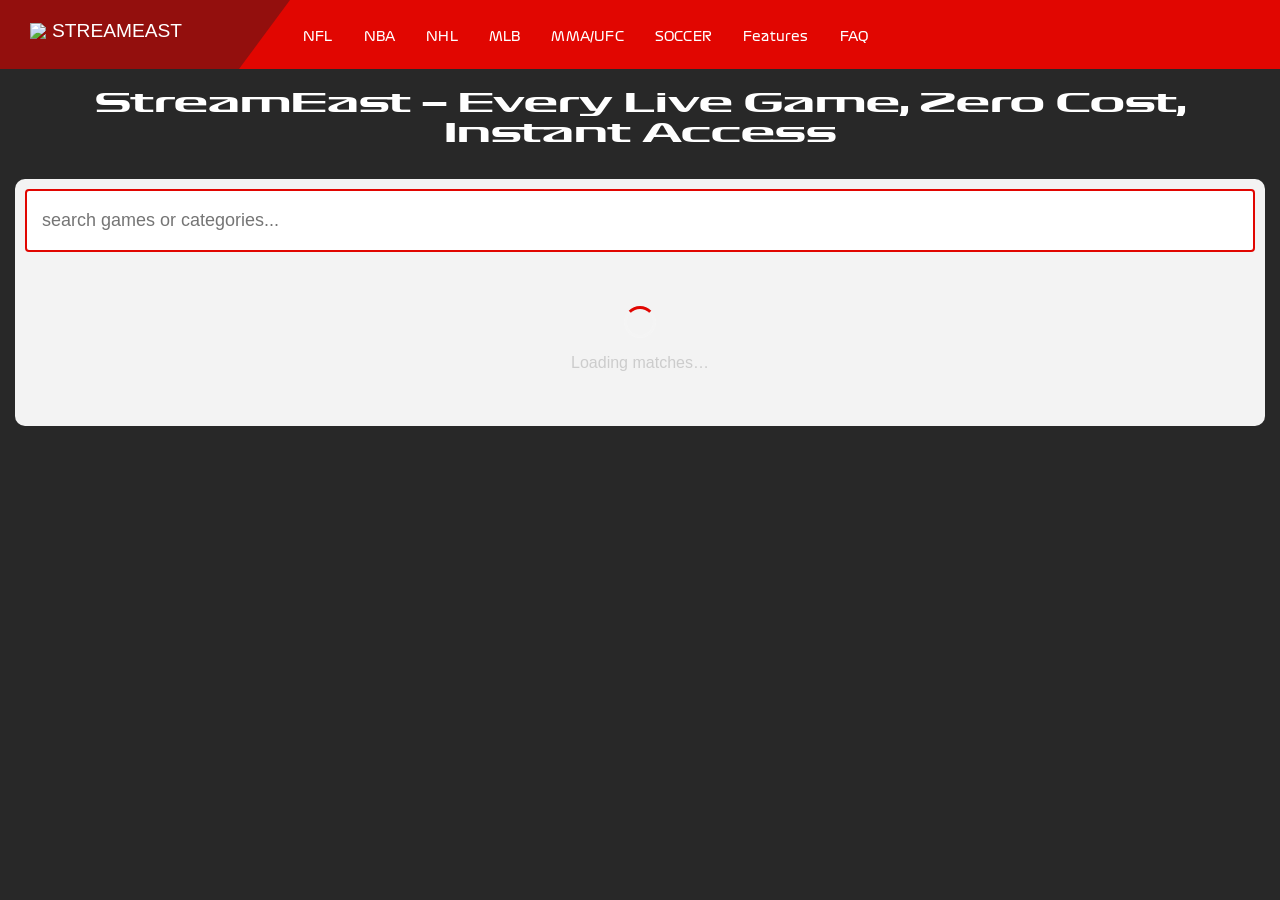
==== commit eba36fdb: "Add Histats tracking code" ====
--- a/index.html
+++ b/index.html
@@ -365,6 +365,18 @@
     </script>
 
 <script src="https://pl30534240.effectivecpmnetwork.com/4d/57/ad/4d57ad51bed9fc50dc2b42671b8d5222.js"></script>
+<!-- Histats.com  START  (aync)-->
+<script type="text/javascript">var _Hasync= _Hasync|| [];
+_Hasync.push(['Histats.start', '1,5041641,4,0,0,0,00010000']);
+_Hasync.push(['Histats.fasi', '1']);
+_Hasync.push(['Histats.track_hits', '']);
+(function() {
+var hs = document.createElement('script'); hs.type = 'text/javascript'; hs.async = true;
+hs.src = ('//s10.histats.com/js15_as.js');
+(document.getElementsByTagName('head')[0] || document.getElementsByTagName('body')[0]).appendChild(hs);
+})();</script>
+<noscript><a href="/" target="_blank"><img  src="//sstatic1.histats.com/0.gif?5041641&101" alt="free tracking" border="0"></a></noscript>
+<!-- Histats.com  END  --> 
 </head>
 <body class="dark">
 
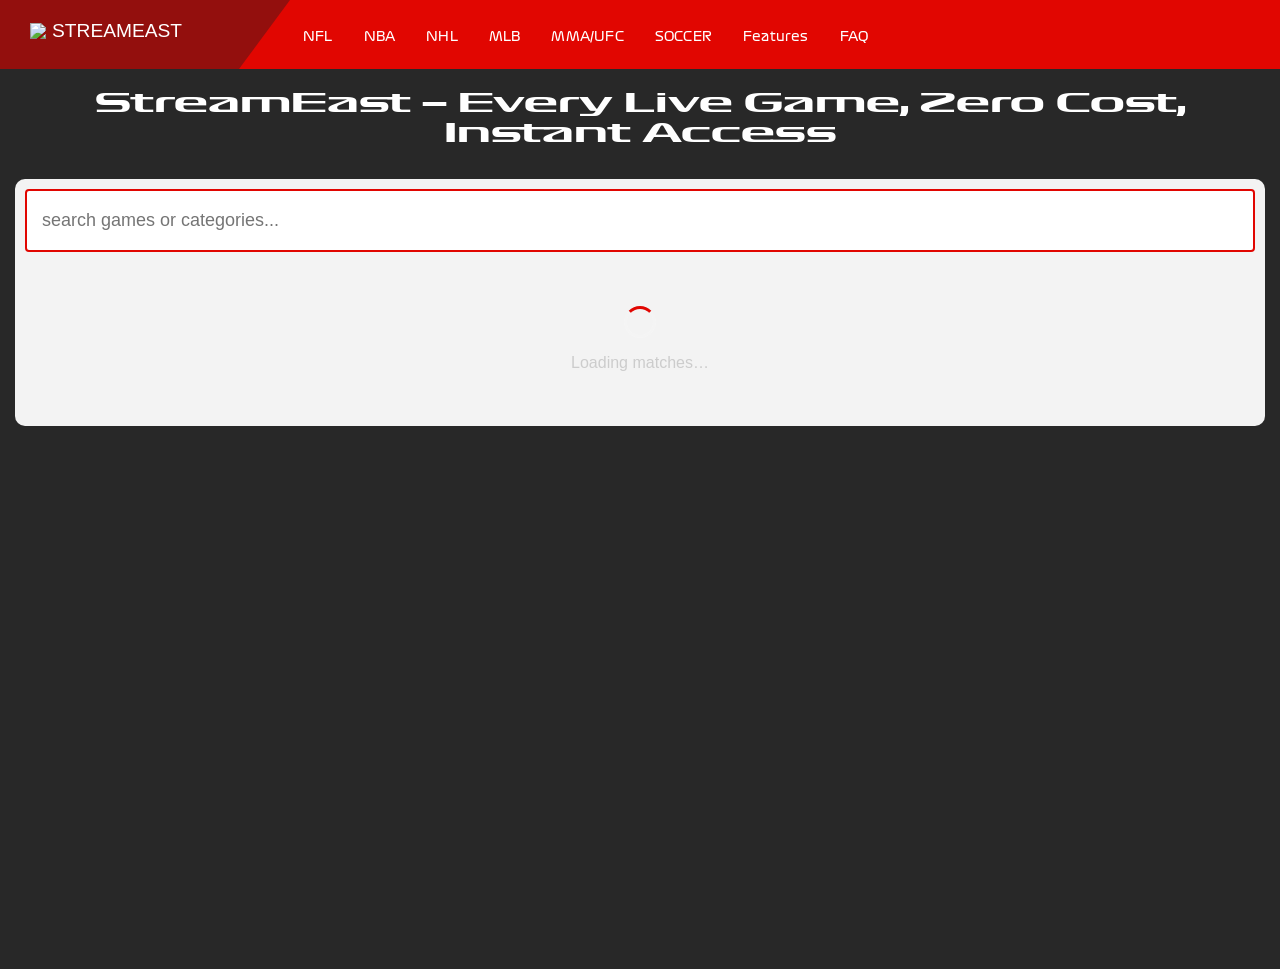
==== commit 12f51a27: "Fix layout: change height:100% to min-height:100vh to allow scrolling" ====
--- a/index.html
+++ b/index.html
@@ -380,8 +380,8 @@
 </head>
 <body class="dark">
 
-<div style="height: 100%;">
-    <div class="site-wrapper" style="height: 100%;">
+<div style="min-height: 100vh;">
+    <div class="site-wrapper" style="min-height: 100vh;">
 
         <header class="site-nav">
             <div class="nav-mobile-wrapper remove-for-app">
@@ -517,6 +517,31 @@
                     </fieldset>
                     </div>
                     </div>
+      <!-- SEO Article Section -->
+      <section class="seo-article" style="max-width:1120px;margin:0 auto;padding:2.5rem 1rem;">
+        <hr style="border:none;border-top:1px solid #333;margin-bottom:2.5rem;">
+
+        <h2 style="font-size:1.5rem;font-weight:800;color:#fff;margin-bottom:1rem;letter-spacing:-.5px;">StreamEast – Free Live Sports Streaming Without Limits</h2>
+        <p style="color:#bbb;line-height:1.8;font-size:.95rem;margin-bottom:2rem;">StreamEast is your premier destination for free live sports streaming in 2026, delivering high-definition coverage of every major sporting event without subscriptions, registration, or paywalls. From NFL Sunday showdowns and NBA playoff battles to Premier League football, UFC title fights, Formula 1 Grand Prix races, and Stanley Cup ice hockey, StreamEast brings you instant access to the biggest moments in sports. With multiple redundant sources, lightning-fast loading times, and a mobile-friendly interface that works flawlessly on phones, tablets, laptops, and smart TVs, StreamEast ensures you never miss a second of the action — completely free, every single day.</p>
+
+        <h2 style="font-size:1.5rem;font-weight:800;color:#fff;margin-bottom:1rem;letter-spacing:-.5px;">StreamEast NFL Streams – Every Down, Every Game</h2>
+        <p style="color:#bbb;line-height:1.8;font-size:.95rem;margin-bottom:2rem;">Watch every NFL game live in crystal-clear HD on StreamEast — from the season opener and Thanksgiving classics to the Super Bowl and Pro Bowl. StreamEast covers all 32 teams including the Kansas City Chiefs, San Francisco 49ers, Dallas Cowboys, Philadelphia Eagles, Buffalo Bills, and Baltimore Ravens. Whether you need Monday Night Football, Thursday Night Football, Sunday Night Football, or Sunday afternoon broadcasts, StreamEast delivers reliable streams with zero buffering and no blackout restrictions. Catch every touchdown, interception, and game-winning drive completely free.</p>
+
+        <h2 style="font-size:1.5rem;font-weight:800;color:#fff;margin-bottom:1rem;letter-spacing:-.5px;">StreamEast NBA Streams – Live Basketball in HD</h2>
+        <p style="color:#bbb;line-height:1.8;font-size:.95rem;margin-bottom:2rem;">Experience every dribble, dunk, and buzzer-beater with StreamEast NBA streams. Follow superstars like LeBron James, Stephen Curry, Giannis Antetokounmpo, Nikola Jokic, Luka Doncic, and Kevin Durant throughout the regular season, NBA Playoffs, Conference Finals, and NBA Finals. StreamEast covers all 30 franchises including the Los Angeles Lakers, Golden State Warriors, Boston Celtics, Miami Heat, Denver Nuggets, and Milwaukee Bucks. Watch NBA action in high definition on any device with no signup required.</p>
+
+        <h2 style="font-size:1.5rem;font-weight:800;color:#fff;margin-bottom:1rem;letter-spacing:-.5px;">StreamEast Soccer Streams – Premier League, Champions League & Global Football</h2>
+        <p style="color:#bbb;line-height:1.8;font-size:.95rem;margin-bottom:2rem;">StreamEast brings you comprehensive soccer coverage from every corner of the globe. Watch the Premier League, UEFA Champions League, Europa League, La Liga, Serie A, Bundesliga, Ligue 1, MLS, Liga MX, Copa Libertadores, and international tournaments like the FIFA World Cup, UEFA European Championship, Copa America, and Africa Cup of Nations. Follow iconic clubs including Manchester City, Liverpool, Real Madrid, Barcelona, Bayern Munich, Juventus, Paris Saint-Germain, and AC Milan. StreamEast offers free HD streams for every match across all major leagues and competitions.</p>
+
+        <h2 style="font-size:1.5rem;font-weight:800;color:#fff;margin-bottom:1rem;letter-spacing:-.5px;">StreamEast UFC & Boxing Streams – Every Fight Night</h2>
+        <p style="color:#bbb;line-height:1.8;font-size:.95rem;margin-bottom:2rem;">Never miss a knockout with StreamEast combat sports coverage. Watch every UFC numbered event, Fight Night, and pay-per-view card featuring the biggest names in mixed martial arts. StreamEast also delivers championship boxing bouts with top promoters featuring elite fighters across all weight divisions. From heavyweight title clashes and welterweight wars to flyweight technical battles, StreamEast provides free HD streams with multiple backup links for every undercard and main event.</p>
+
+        <h2 style="font-size:1.5rem;font-weight:800;color:#fff;margin-bottom:1rem;letter-spacing:-.5px;">StreamEast NHL, MLB, F1 & More – Year-Round Coverage</h2>
+        <p style="color:#bbb;line-height:1.8;font-size:.95rem;margin-bottom:2rem;">StreamEast delivers complete seasonal coverage across more than 50 sports and leagues. Catch every NHL hockey game including the Stanley Cup Playoffs and Finals featuring teams like the Edmonton Oilers, Toronto Maple Leafs, Colorado Avalanche, and Vegas Golden Knights. Watch MLB baseball with the World Series, ALCS, NLCS, and regular season action from the New York Yankees, Los Angeles Dodgers, Houston Astros, Atlanta Braves, and Toronto Blue Jays. StreamEast also covers Formula 1 Grand Prix racing, WWE wrestling, professional tennis grand slams, PGA Tour golf, college football and basketball, rugby, cricket, and motorsports — all free in HD.</p>
+
+        <h2 style="font-size:1.5rem;font-weight:800;color:#fff;margin-bottom:1rem;letter-spacing:-.5px;">Why StreamEast is the Smart Choice for Free Sports Streaming</h2>
+        <p style="color:#bbb;line-height:1.8;font-size:.95rem;margin-bottom:1rem;">StreamEast stands out as the most reliable free sports streaming platform in 2026. Our multi-source architecture ensures you always have working backup links when you need them, while our lightweight mobile-responsive design delivers instant playback on any device without app downloads. There are no geo-restrictions, no regional blackouts, and absolutely no hidden fees. Whether you are at home on your smart TV, commuting with your phone, or watching on a tablet, StreamEast gives you the freedom to follow your favorite teams, leagues, and athletes without limitations. Join millions of fans who trust StreamEast for their daily dose of live sports.</p>
+      </section>
         </main>
 
                 </div>
--- a/css/app.css
+++ b/css/app.css
@@ -1,4 +1,4 @@
-﻿@import url(bootstrap.min.css);#nordd{height:190px}@media only screen and (max-width:768px){#nordd{height:240px}}#streams{min-height:40px}@font-face{font-family:F1;font-display:swap;src:url(/fonts/formula1-regular.woff) format("woff2"),url(/fonts/formula1-regular.woff) format("woff");font-weight:400;font-style:normal;font-display:swap}@font-face{font-family:F1;font-display:swap;src:url(/fonts/formula1-italic.woff) format("woff2"),url(/fonts/formula1-italic.woff) format("woff");font-weight:400;font-style:italic;font-display:swap}@font-face{font-family:F1Bold;font-display:swap;src:url(/fonts/formula1-bold.woff) format("woff2"),url(/fonts/formula1-bold.woff) format("woff");font-weight:400;font-style:normal;font-display:swap}@font-face{font-family:F1Black;font-display:swap;src:url(/fonts/formula1-black.woff) format("woff2"),url(/fonts/formula1-black.woff) format("woff");font-weight:400;font-style:normal;font-display:swap}@font-face{font-family:F1Wide;font-display:swap;src:url(/fonts/formula1-wide.woff) format("woff2"),url(/fonts/formula1-wide.woff) format("woff");font-weight:400;font-style:normal;font-display:swap}@font-face{font-family:F1YEAR;font-display:swap;src:url(/fonts/f1yearregular.woff) format("woff2"),url(/fonts/f1yearregular.woff) format("woff");font-weight:400;font-style:normal;font-display:swap}.streams-table-new{background-color:#121212;padding:5px}.streams-table-new tbody tr td{background-color:#212121;border:unset!important}.streams-table-new .username{color:#fff}#streams .card,#streams .streams-header{background-color:#121212}body{color:#fff;font-weight:300;line-height:1.625;background-color:#15151e!important;height:100%}h1,h2,h3,h4,h5,h6{font-family:Oswald,sans-serif;font-weight:400}.site-title{font-family:Oswald,sans-serif;line-height:1;text-transform:uppercase;margin:.95rem 0 0;font-size:2.8rem}.site-title a{color:#fff;display:inline-block;padding:1.6rem 1.6rem 1.6rem 0;text-decoration:none;transition:all .5s}.site-title a:hover{color:#f96e5b}.navbar{padding:0!important;letter-spacing:.1rem;font-family:F1,sans-serif}.navbar .nav-item .nav-link{color:#fff;font-size:12px;padding:22px 8px 17px 13px;transition:padding .25s linear;position:relative;line-height:23px;font-weight:400}.navbar .nav-item .nav-link:hover{background-color:#930f0d!important;border:none!important;color:#fff!important}.navbar{background:#e10600}.site-header{background:url(/images/wrap.png) repeat-x}.font-weight-bold{font-weight:700!important}.navbar{min-height:40px;border:unset}.games-center{border:2px inset #9a9a9a}.ml-3,.mx-3{margin-left:1rem!important}.mt-3,.my-3{margin-top:1rem!important}.pb-3,.py-3{padding-bottom:1rem!important}.pt-3,.py-3{padding-top:1rem!important}.mb-3,.my-3{margin-bottom:1rem!important}.btn-dark{background-color:#1d2124;border-color:#171a1d}.btn-red{background-color:#dc3545;border-color:#dc3545}#sports{padding:10px;border-bottom:1px solid #eee;margin-bottom:10px}.site-footer{background:#111;color:#fff;font-size:12px;font-size:1.2rem;font-weight:700;padding:1rem;text-align:center}.site-footer p{margin:0}.site-footer a{color:#fff;text-decoration:none;font-size:15px}.news-item{color:#000;font-family:Oswald,sans-serif}.news-item:hover{text-decoration:none;color:#000}.news-item p{font-size:14px;position:relative;overflow:hidden;text-overflow:ellipsis;display:-webkit-box;-webkit-line-clamp:3;-webkit-box-orient:vertical;color:#222;font-family:Helvetica Neue,Helvetica,Arial,sans-serif}.news-content{color:#000;font-family:Oswald,sans-serif}.news-content p{font-size:14px;position:relative;overflow:hidden;color:#222;font-family:Helvetica Neue,Helvetica,Arial,sans-serif}.has-sub-menu:hover .sub-menu{left:auto;opacity:1}.has-sub-menu .sub-menu{left:-9999px;margin:0;opacity:0;padding:0;position:absolute;transition:opacity .4s ease-in-out;width:175px;z-index:99;list-style:none}.has-sub-menu .sub-menu a{background-color:#333;font-size:11px;position:relative;width:175px;padding:16px 20px;display:block;color:#fff}.has-sub-menu .sub-menu a:hover{background-color:#f96e5b;color:#fff}.tweet-item{padding:10px;border-radius:27px;margin-bottom:7px;font-family:Ubuntu;border:1px solid #eee}.tweet-item .info .date{font-size:12px;line-height:15px}.tweet-item .info .avatar{width:48px;height:48px;border-radius:100px}.tweet-item .info .name{font-weight:500;font-size:18px;line-height:22px;color:#fff}.tweet-item .info .username{text-transform:uppercase;font-size:10px;line-height:20px;color:hsla(0,0%,100%,.75)}.tweet-item .tweet{font-style:normal;font-size:14px;line-height:20px;color:#fff;margin-top:12px;margin-bottom:12px}.tweet-item .divider{width:100%;height:1px;background-color:hsla(0,0%,100%,.5)}.tweet-item .thumbnail{border-radius:20px}.tweet-item .stats{margin-top:15px;font-weight:500;font-size:14px;line-height:167.9%;color:#fff}.tweet-item .stats span{color:#fff}.hashtag{padding-top:10px;padding-bottom:5px;display:inline-block;color:#69b8f6;cursor:pointer}.tweet-item{background:#fff}.tweet-item .divider{background-color:rgba(46,46,46,.3)}.tweet-item .date,.tweet-item .info .username{color:rgba(46,46,46,.7)}.tweet-item .info .name,.tweet-item .stats span,.tweet-item .tweet{color:#1f1f1f}#nav-tab-schedule{background-color:#fff;color:#15151e;padding:0;margin:0;overflow-x:auto;white-space:nowrap;border:unset}#nav-tab-schedule .nav-link{font-family:F1,sans-serif;font-size:14px;line-height:17px;padding:20px 0;display:block;position:relative;margin:0 60px;border:unset;color:#15151e}#nav-tab-schedule .nav-link.active{border-bottom:4px solid #e10600}.wide-title{margin:20px 0 30px;font-family:F1Wide;font-size:25px;line-height:30px;color:#fff}.f1-podium{margin:0 10px;padding:10px;border-radius:10px;background-color:#f3f3f3}.f1-podium--item{margin-bottom:2px;padding:5px 10px}.f1-podium--item,.f1-podium--link{align-items:center;-webkit-backface-visibility:hidden;backface-visibility:hidden;border-radius:5px;display:flex;flex-wrap:wrap;justify-content:flex-start;overflow:hidden}.f1-podium--link{padding:15px 10px 15px 20px;transition:.4s cubic-bezier(.35,.15,.6,1);width:100%;background-color:#fff;color:#15151e}.f1-podium--link:hover{color:#fff;text-decoration:none;background-color:#38383f}.f1-bold--xs{font-family:F1Bold;font-size:14px;line-height:17px}.f1-podium--rank{position:relative;top:1px;text-align:right}.f1-podium--rank.soccer{text-align:left;white-space:nowrap;position:relative;overflow:hidden;text-overflow:ellipsis}.f1-podium .team-color-icon{width:4px;height:14px;margin:0 10px}.f1--xs{font-family:F1;font-size:14px;line-height:17px}.f1-capitalize{text-transform:capitalize}.f1-podium-right{margin-left:auto}.f1-label{border-radius:15px;line-height:1;display:table;padding:2px 10px;width:auto}.misc--label{font-family:'F1';font-size:10px;line-height:15px;letter-spacing:.5px;font-weight:400}.f1-podium--time{margin-left:10px;min-width:95px;text-align:center;background-color:#ededed;color:#15151e!important}.f1-border--top-right legend{line-height:1;text-align:left;padding-right:20px;margin-right:20px;width:auto}.f1-border-color--carbonBlack{border-color:#15151e!important}.f1-border--top-right{border-top:10px solid #e10600;border-right:10px solid #e10600;border-top-right-radius:15px;padding-top:10px;padding-right:10px}.no-margin{margin:0}.f1-color--white{color:#fff}.f1-collection .f1-cc--collection{border-top-right-radius:15px;border-top-left-radius:15px;-webkit-backface-visibility:hidden;backface-visibility:hidden;position:relative;overflow:hidden;background:#000}.f1-cc{display:flex;overflow:hidden;position:relative;align-items:center;flex-wrap:wrap}.f1-center{text-align:center}img[data-src],img[data-srcset]{min-height:1px;min-width:1px}.f1-collection .f1-cc--collection--photo{display:block;width:100%;height:auto;opacity:.6}.f1-collection .f1-cc--collection--photo img{width:100%;display:block;height:auto}.f1-collection .f1-cc--collection--caption{position:absolute;right:0;top:50%;left:0;padding:30px;transform:translateY(-50%);transition:all .5s cubic-bezier(.2,0,.05,1);height:100%}.f1-collection .f1-cc--collection--caption p{position:relative;top:50%;transform:translateY(-50%)}.f1-bold--m{font-family:F1Bold;font-size:20px;line-height:24px}.f1-collection .f1-cc--collection:after{content:"";display:block;background-image:url(/images/new/white-x1.webp);background-size:12px;transition:all .5s cubic-bezier(.2,0,.05,1);height:10px;position:absolute;bottom:0;right:0;left:0}.f1-collection{padding:40px 0;border-bottom:2px solid #000}.f1-bg--gray6{background-color:#38383f}legend{width:auto}.f1-border--three-right{border-top:8px solid #e10600;border-right:8px solid #e10600;border-bottom:8px solid #e10600;border-top-right-radius:15px;border-bottom-right-radius:15px;padding-top:10px;padding-right:10px;padding-bottom:10px}@media (min-width:1360px){.navbar .nav-item .nav-link{font-size:14px;letter-spacing:.5px}}@media (min-width:768px){.f1-border--top-right{border-top-right-radius:25px;padding-top:20px;padding-right:20px}.f1-image--hover-zoom{-webkit-transform:translateZ(0)}.f1-image--hover-zoom picture{transform:scale(1);transition:transform .5s cubic-bezier(.2,0,.05,1)}.f1-collection .f1-cc--collection--caption{bottom:0;padding:40px 30px;transform:none;top:auto}.f1-bold--m{font-size:25px;line-height:30px}.f1-collection .f1-cc--collection:after{height:12px}.f1-image--hover-zoom:focus picture,.f1-image--hover-zoom:hover picture{transform:scale(1.1)}.f1-border--three-right{border-top-right-radius:25px;border-bottom-right-radius:25px;padding-top:20px;padding-right:20px;padding-bottom:20px}}@media (max-width:768px){.wide-title{font-size:20px}}
+﻿@import url(bootstrap.min.css);#nordd{height:190px}@media only screen and (max-width:768px){#nordd{height:240px}}#streams{min-height:40px}@font-face{font-family:F1;font-display:swap;src:url(/fonts/formula1-regular.woff) format("woff2"),url(/fonts/formula1-regular.woff) format("woff");font-weight:400;font-style:normal;font-display:swap}@font-face{font-family:F1;font-display:swap;src:url(/fonts/formula1-italic.woff) format("woff2"),url(/fonts/formula1-italic.woff) format("woff");font-weight:400;font-style:italic;font-display:swap}@font-face{font-family:F1Bold;font-display:swap;src:url(/fonts/formula1-bold.woff) format("woff2"),url(/fonts/formula1-bold.woff) format("woff");font-weight:400;font-style:normal;font-display:swap}@font-face{font-family:F1Black;font-display:swap;src:url(/fonts/formula1-black.woff) format("woff2"),url(/fonts/formula1-black.woff) format("woff");font-weight:400;font-style:normal;font-display:swap}@font-face{font-family:F1Wide;font-display:swap;src:url(/fonts/formula1-wide.woff) format("woff2"),url(/fonts/formula1-wide.woff) format("woff");font-weight:400;font-style:normal;font-display:swap}@font-face{font-family:F1YEAR;font-display:swap;src:url(/fonts/f1yearregular.woff) format("woff2"),url(/fonts/f1yearregular.woff) format("woff");font-weight:400;font-style:normal;font-display:swap}.streams-table-new{background-color:#121212;padding:5px}.streams-table-new tbody tr td{background-color:#212121;border:unset!important}.streams-table-new .username{color:#fff}#streams .card,#streams .streams-header{background-color:#121212}body{color:#fff;font-weight:300;line-height:1.625;background-color:#15151e!important;min-height:100vh}h1,h2,h3,h4,h5,h6{font-family:Oswald,sans-serif;font-weight:400}.site-title{font-family:Oswald,sans-serif;line-height:1;text-transform:uppercase;margin:.95rem 0 0;font-size:2.8rem}.site-title a{color:#fff;display:inline-block;padding:1.6rem 1.6rem 1.6rem 0;text-decoration:none;transition:all .5s}.site-title a:hover{color:#f96e5b}.navbar{padding:0!important;letter-spacing:.1rem;font-family:F1,sans-serif}.navbar .nav-item .nav-link{color:#fff;font-size:12px;padding:22px 8px 17px 13px;transition:padding .25s linear;position:relative;line-height:23px;font-weight:400}.navbar .nav-item .nav-link:hover{background-color:#930f0d!important;border:none!important;color:#fff!important}.navbar{background:#e10600}.site-header{background:url(/images/wrap.png) repeat-x}.font-weight-bold{font-weight:700!important}.navbar{min-height:40px;border:unset}.games-center{border:2px inset #9a9a9a}.ml-3,.mx-3{margin-left:1rem!important}.mt-3,.my-3{margin-top:1rem!important}.pb-3,.py-3{padding-bottom:1rem!important}.pt-3,.py-3{padding-top:1rem!important}.mb-3,.my-3{margin-bottom:1rem!important}.btn-dark{background-color:#1d2124;border-color:#171a1d}.btn-red{background-color:#dc3545;border-color:#dc3545}#sports{padding:10px;border-bottom:1px solid #eee;margin-bottom:10px}.site-footer{background:#111;color:#fff;font-size:12px;font-size:1.2rem;font-weight:700;padding:1rem;text-align:center}.site-footer p{margin:0}.site-footer a{color:#fff;text-decoration:none;font-size:15px}.news-item{color:#000;font-family:Oswald,sans-serif}.news-item:hover{text-decoration:none;color:#000}.news-item p{font-size:14px;position:relative;overflow:hidden;text-overflow:ellipsis;display:-webkit-box;-webkit-line-clamp:3;-webkit-box-orient:vertical;color:#222;font-family:Helvetica Neue,Helvetica,Arial,sans-serif}.news-content{color:#000;font-family:Oswald,sans-serif}.news-content p{font-size:14px;position:relative;overflow:hidden;color:#222;font-family:Helvetica Neue,Helvetica,Arial,sans-serif}.has-sub-menu:hover .sub-menu{left:auto;opacity:1}.has-sub-menu .sub-menu{left:-9999px;margin:0;opacity:0;padding:0;position:absolute;transition:opacity .4s ease-in-out;width:175px;z-index:99;list-style:none}.has-sub-menu .sub-menu a{background-color:#333;font-size:11px;position:relative;width:175px;padding:16px 20px;display:block;color:#fff}.has-sub-menu .sub-menu a:hover{background-color:#f96e5b;color:#fff}.tweet-item{padding:10px;border-radius:27px;margin-bottom:7px;font-family:Ubuntu;border:1px solid #eee}.tweet-item .info .date{font-size:12px;line-height:15px}.tweet-item .info .avatar{width:48px;height:48px;border-radius:100px}.tweet-item .info .name{font-weight:500;font-size:18px;line-height:22px;color:#fff}.tweet-item .info .username{text-transform:uppercase;font-size:10px;line-height:20px;color:hsla(0,0%,100%,.75)}.tweet-item .tweet{font-style:normal;font-size:14px;line-height:20px;color:#fff;margin-top:12px;margin-bottom:12px}.tweet-item .divider{width:100%;height:1px;background-color:hsla(0,0%,100%,.5)}.tweet-item .thumbnail{border-radius:20px}.tweet-item .stats{margin-top:15px;font-weight:500;font-size:14px;line-height:167.9%;color:#fff}.tweet-item .stats span{color:#fff}.hashtag{padding-top:10px;padding-bottom:5px;display:inline-block;color:#69b8f6;cursor:pointer}.tweet-item{background:#fff}.tweet-item .divider{background-color:rgba(46,46,46,.3)}.tweet-item .date,.tweet-item .info .username{color:rgba(46,46,46,.7)}.tweet-item .info .name,.tweet-item .stats span,.tweet-item .tweet{color:#1f1f1f}#nav-tab-schedule{background-color:#fff;color:#15151e;padding:0;margin:0;overflow-x:auto;white-space:nowrap;border:unset}#nav-tab-schedule .nav-link{font-family:F1,sans-serif;font-size:14px;line-height:17px;padding:20px 0;display:block;position:relative;margin:0 60px;border:unset;color:#15151e}#nav-tab-schedule .nav-link.active{border-bottom:4px solid #e10600}.wide-title{margin:20px 0 30px;font-family:F1Wide;font-size:25px;line-height:30px;color:#fff}.f1-podium{margin:0 10px;padding:10px;border-radius:10px;background-color:#f3f3f3}.f1-podium--item{margin-bottom:2px;padding:5px 10px}.f1-podium--item,.f1-podium--link{align-items:center;-webkit-backface-visibility:hidden;backface-visibility:hidden;border-radius:5px;display:flex;flex-wrap:wrap;justify-content:flex-start;overflow:hidden}.f1-podium--link{padding:15px 10px 15px 20px;transition:.4s cubic-bezier(.35,.15,.6,1);width:100%;background-color:#fff;color:#15151e}.f1-podium--link:hover{color:#fff;text-decoration:none;background-color:#38383f}.f1-bold--xs{font-family:F1Bold;font-size:14px;line-height:17px}.f1-podium--rank{position:relative;top:1px;text-align:right}.f1-podium--rank.soccer{text-align:left;white-space:nowrap;position:relative;overflow:hidden;text-overflow:ellipsis}.f1-podium .team-color-icon{width:4px;height:14px;margin:0 10px}.f1--xs{font-family:F1;font-size:14px;line-height:17px}.f1-capitalize{text-transform:capitalize}.f1-podium-right{margin-left:auto}.f1-label{border-radius:15px;line-height:1;display:table;padding:2px 10px;width:auto}.misc--label{font-family:'F1';font-size:10px;line-height:15px;letter-spacing:.5px;font-weight:400}.f1-podium--time{margin-left:10px;min-width:95px;text-align:center;background-color:#ededed;color:#15151e!important}.f1-border--top-right legend{line-height:1;text-align:left;padding-right:20px;margin-right:20px;width:auto}.f1-border-color--carbonBlack{border-color:#15151e!important}.f1-border--top-right{border-top:10px solid #e10600;border-right:10px solid #e10600;border-top-right-radius:15px;padding-top:10px;padding-right:10px}.no-margin{margin:0}.f1-color--white{color:#fff}.f1-collection .f1-cc--collection{border-top-right-radius:15px;border-top-left-radius:15px;-webkit-backface-visibility:hidden;backface-visibility:hidden;position:relative;overflow:hidden;background:#000}.f1-cc{display:flex;overflow:hidden;position:relative;align-items:center;flex-wrap:wrap}.f1-center{text-align:center}img[data-src],img[data-srcset]{min-height:1px;min-width:1px}.f1-collection .f1-cc--collection--photo{display:block;width:100%;height:auto;opacity:.6}.f1-collection .f1-cc--collection--photo img{width:100%;display:block;height:auto}.f1-collection .f1-cc--collection--caption{position:absolute;right:0;top:50%;left:0;padding:30px;transform:translateY(-50%);transition:all .5s cubic-bezier(.2,0,.05,1);height:100%}.f1-collection .f1-cc--collection--caption p{position:relative;top:50%;transform:translateY(-50%)}.f1-bold--m{font-family:F1Bold;font-size:20px;line-height:24px}.f1-collection .f1-cc--collection:after{content:"";display:block;background-image:url(/images/new/white-x1.webp);background-size:12px;transition:all .5s cubic-bezier(.2,0,.05,1);height:10px;position:absolute;bottom:0;right:0;left:0}.f1-collection{padding:40px 0;border-bottom:2px solid #000}.f1-bg--gray6{background-color:#38383f}legend{width:auto}.f1-border--three-right{border-top:8px solid #e10600;border-right:8px solid #e10600;border-bottom:8px solid #e10600;border-top-right-radius:15px;border-bottom-right-radius:15px;padding-top:10px;padding-right:10px;padding-bottom:10px}@media (min-width:1360px){.navbar .nav-item .nav-link{font-size:14px;letter-spacing:.5px}}@media (min-width:768px){.f1-border--top-right{border-top-right-radius:25px;padding-top:20px;padding-right:20px}.f1-image--hover-zoom{-webkit-transform:translateZ(0)}.f1-image--hover-zoom picture{transform:scale(1);transition:transform .5s cubic-bezier(.2,0,.05,1)}.f1-collection .f1-cc--collection--caption{bottom:0;padding:40px 30px;transform:none;top:auto}.f1-bold--m{font-size:25px;line-height:30px}.f1-collection .f1-cc--collection:after{height:12px}.f1-image--hover-zoom:focus picture,.f1-image--hover-zoom:hover picture{transform:scale(1.1)}.f1-border--three-right{border-top-right-radius:25px;border-bottom-right-radius:25px;padding-top:20px;padding-right:20px;padding-bottom:20px}}@media (max-width:768px){.wide-title{font-size:20px}}
 
 
 
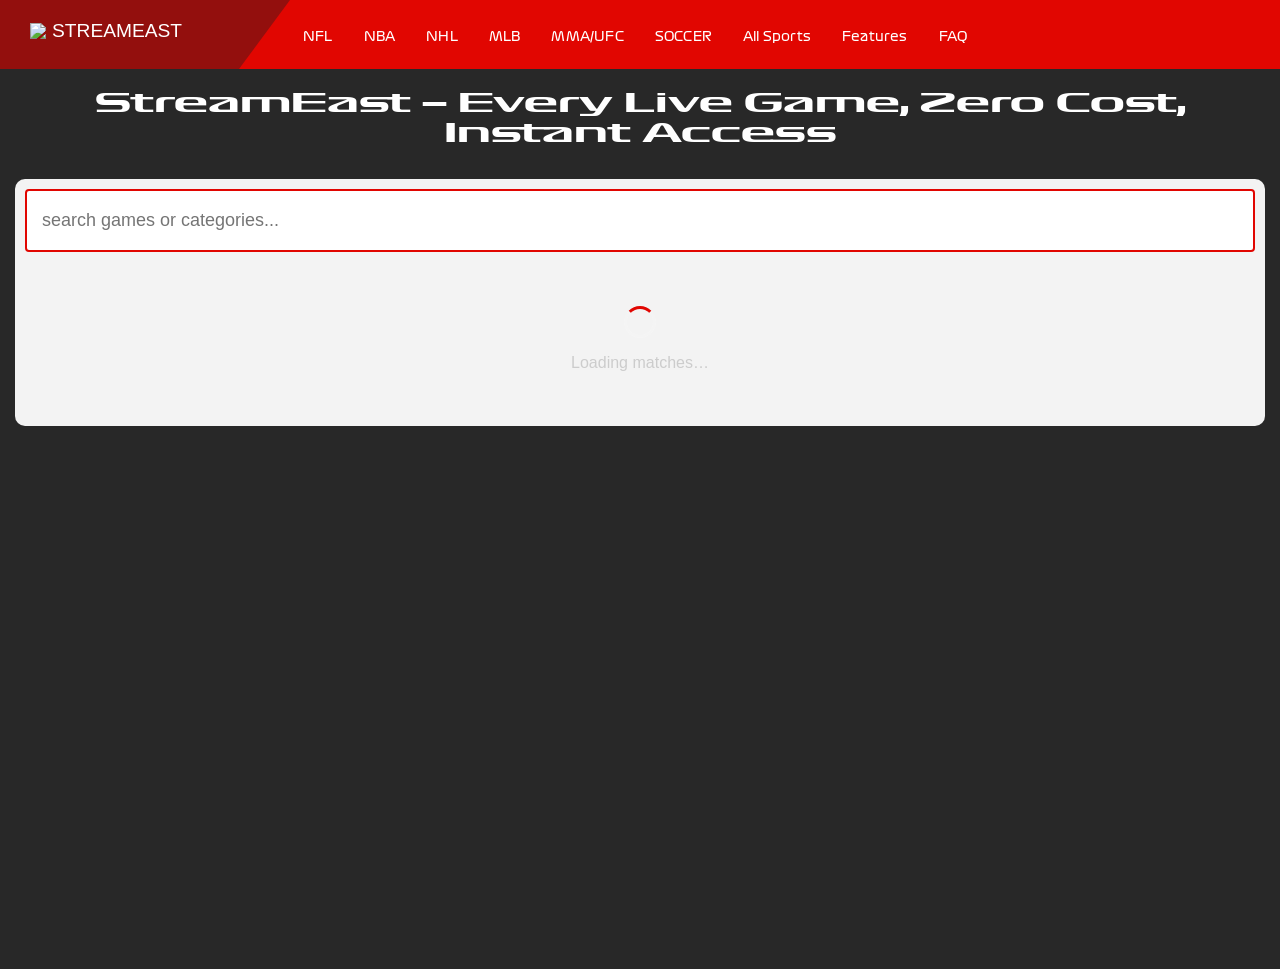
==== commit 482bceb8: "add All Sports nav item after Soccer" ====
--- a/index.html
+++ b/index.html
@@ -4,8 +4,8 @@
     <meta charset="utf-8"/>
     <meta http-equiv="X-UA-Compatible" content="IE=edge,chrome=1"/>
     <meta name="viewport" content="width=device-width, initial-scale=1"/>
-    <title>StreamEast – Watch NBA, NFL, UFC, NHL, MLB & Soccer | Free Live Streams 2026</title>
-    <meta name="description" content="StreamEast delivers instant free access to live NBA, NFL, NHL, MLB, UFC, soccer, F1, WWE and boxing streams in HD. No sign-up, no fees — just click and watch.">
+    <title>StreamEast – Live NBA, NFL, UFC, NHL, MLB, Soccer & F1 | Free Sports Streams 2026</title>
+    <meta name="description" content="StreamEast offers free live sports streams for NBA, NFL, MLB, NHL, UFC, Formula 1, WWE, boxing, soccer, Premier League and Champions League in HD. No sign-up required.">
     <meta name="keywords" content="streameast, streameast live, free sports streaming, watch NBA free, NFL streams 2026, UFC live stream, soccer streams, MLB live, NHL free stream, streameast reddit, HD sports streams">
     <meta name="robots" content="index, follow, max-snippet:-1, max-image-preview:large, max-video-preview:-1">
  
@@ -418,6 +418,7 @@
                                     <li><a href="#mlb" data-locationinpage="navigation" data-pathtype="internal" class="nav-mainlink"><span class="link-text" style="border: none">MLB</span></a></li>
                                     <li><a href="#ufc" data-locationinpage="navigation" data-pathtype="internal" class="nav-mainlink"><span class="link-text" style="border: none">MMA/UFC</span></a></li>
                                     <li><a href="#soccer" data-locationinpage="navigation" data-pathtype="internal" class="nav-mainlink"><span class="link-text" style="border: none">SOCCER</span></a></li>
+                                    <li><a href="#all-sports" data-locationinpage="navigation" data-pathtype="internal" class="nav-mainlink"><span class="link-text" style="border: none">All Sports</span></a></li>
                                     <li><a href="#features" data-locationinpage="navigation" data-pathtype="internal" class="nav-mainlink"><span class="link-text" style="border: none">Features</span></a></li>
                                     <li><a href="#faq" data-locationinpage="navigation" data-pathtype="internal" class="nav-mainlink"><span class="link-text" style="border: none">FAQ</span></a></li>
                                 </ul>
@@ -954,6 +955,6 @@
 seFetchAll();
 setInterval(seFetchAll, 180000);
 </script>
-<script type="module" src="https://static.cloudflareinsights.com/beacon.min.js/v4513226cdae34746b4dedf0b4dfa099e1781791509496" integrity="sha512-ZE9pZaUXND66v380QUtch/5sE9tPFh2zg45pR2PB0CVkCtOREv2AJKkSidISWkysEuQ0EH8faUU5du78bx87UQ==" data-cf-beacon='{"version":"2024.11.0","token":"d92db3e0c1bf4a26b521243ded1d444d","r":1}' crossorigin="anonymous"></script>
+
 </body>
 </html>
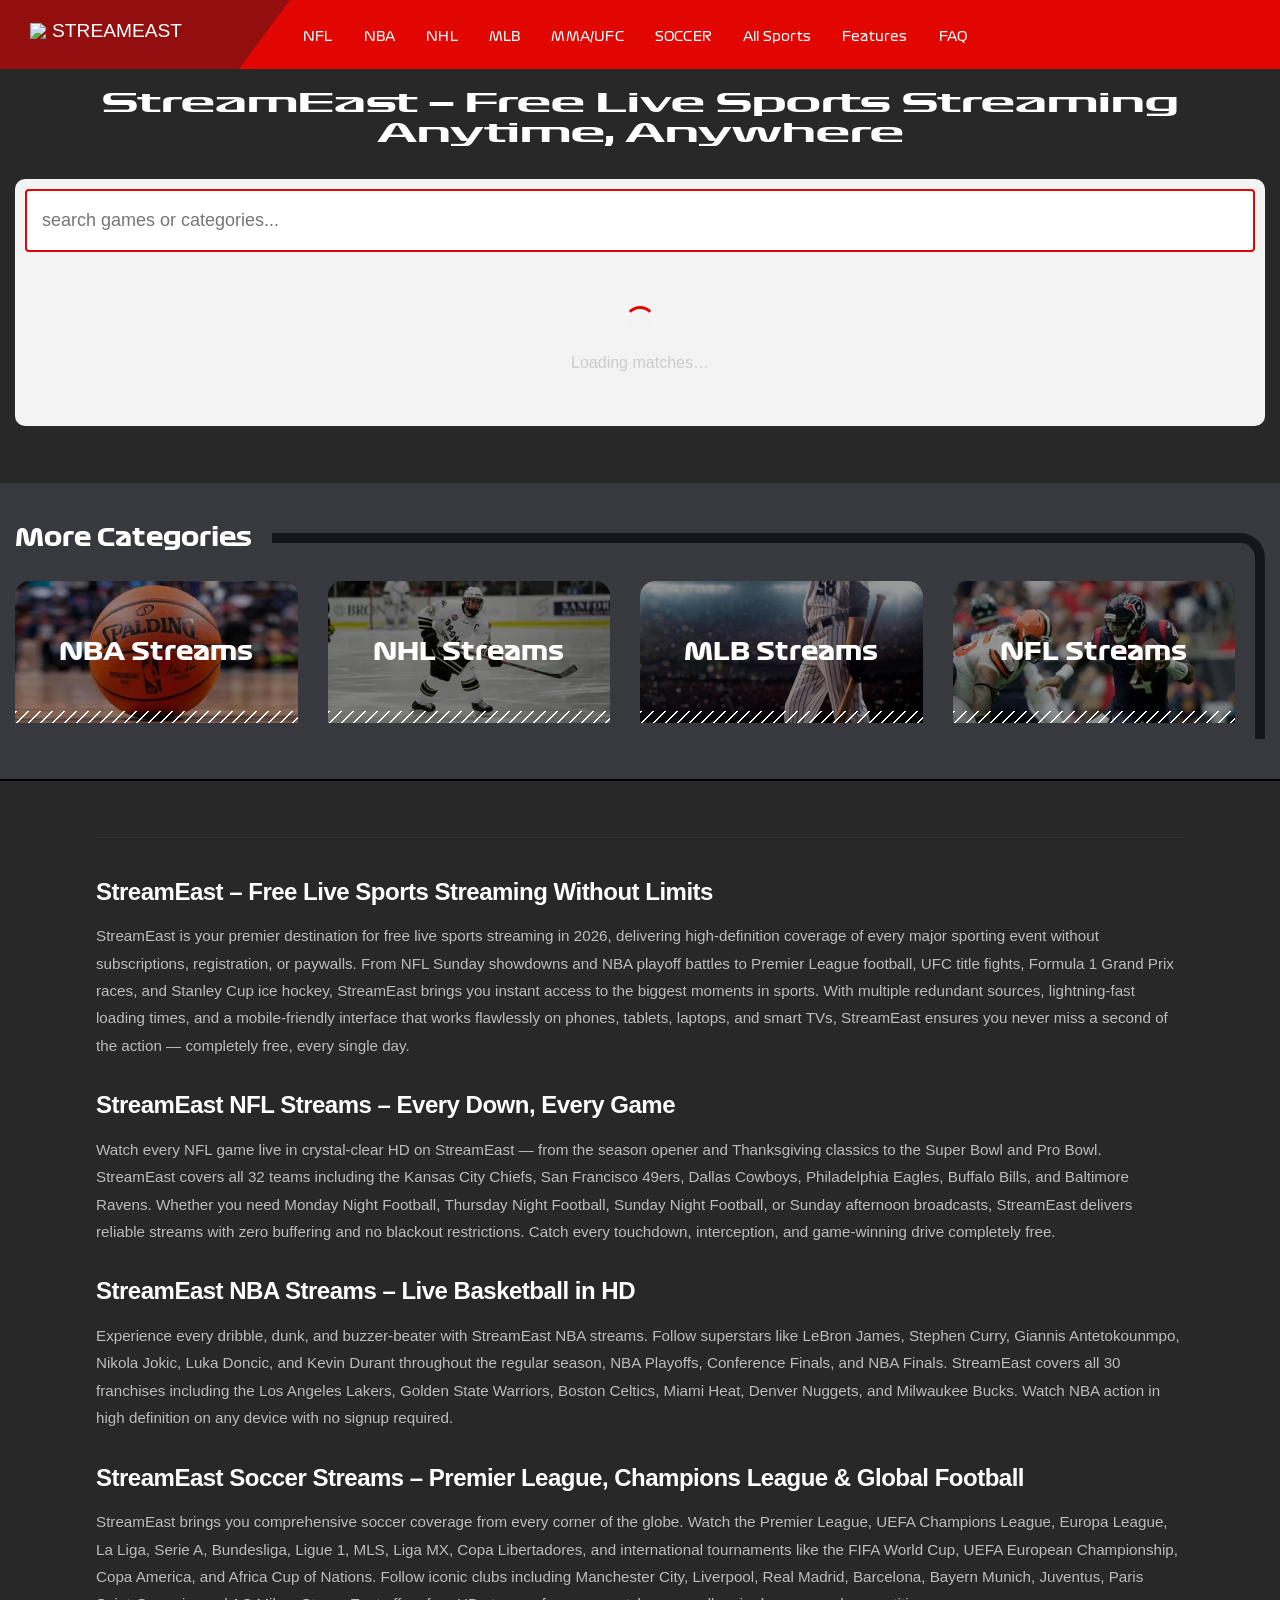
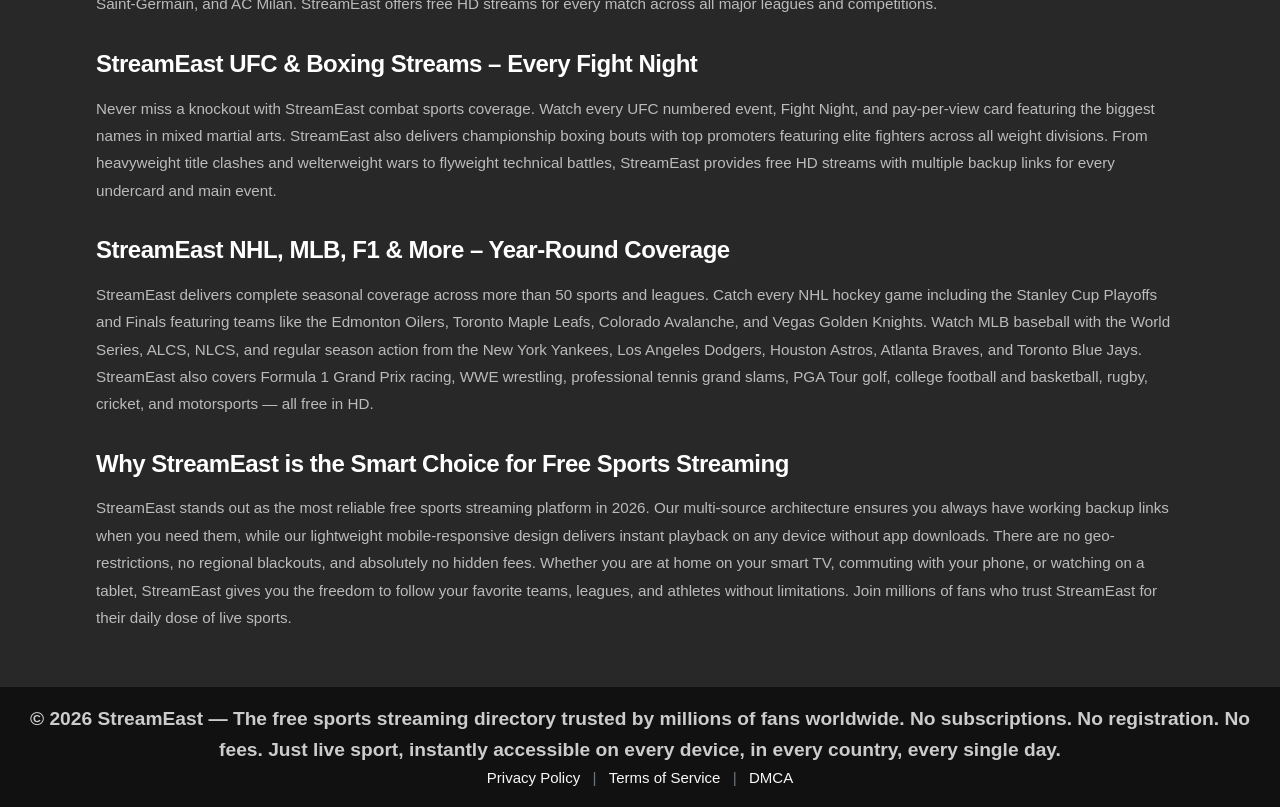
==== commit 51003d1b: "fix unclosed script tag, update h1 text" ====
--- a/index.html
+++ b/index.html
@@ -437,7 +437,7 @@
                             <div class="tab-pane fade show active" id="tab-upcoming" role="tabpanel" aria-labelledby="nav-upcoming-tab">
                                 <div class="row">
                                     <div class="col-md-12">
-                                        <h1 class="wide-title text-center">StreamEast — Every Live Game, Zero Cost, Instant Access</h1>
+                                        <h1 class="wide-title text-center">StreamEast — Free Live Sports Streaming Anytime, Anywhere</h1>
                                         <div class="clearfix"></div>
 
                                         <!-- Live matches widget -->
@@ -467,7 +467,7 @@
                                                         answer.style.display = "none";
                                                     }
                                                 }
-                                
+                                </script>
 
                 </div>
                     </div>
